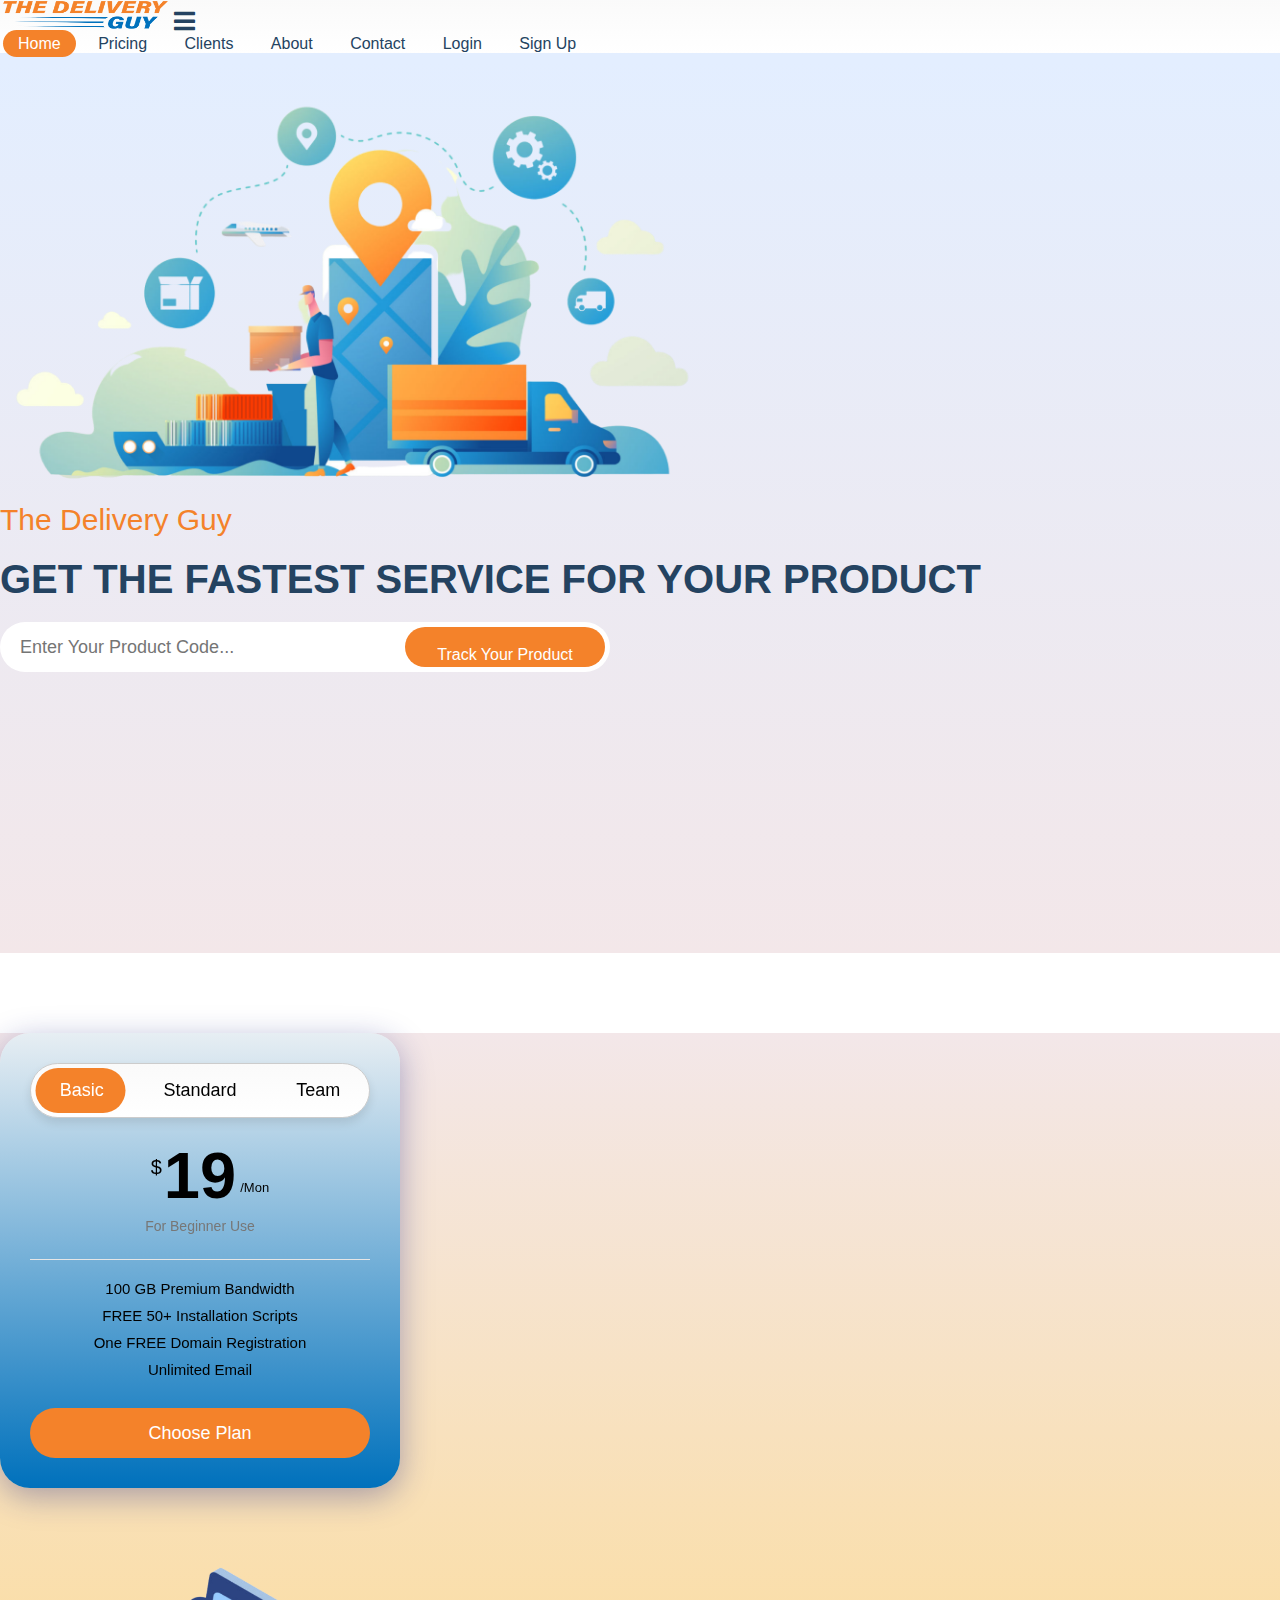
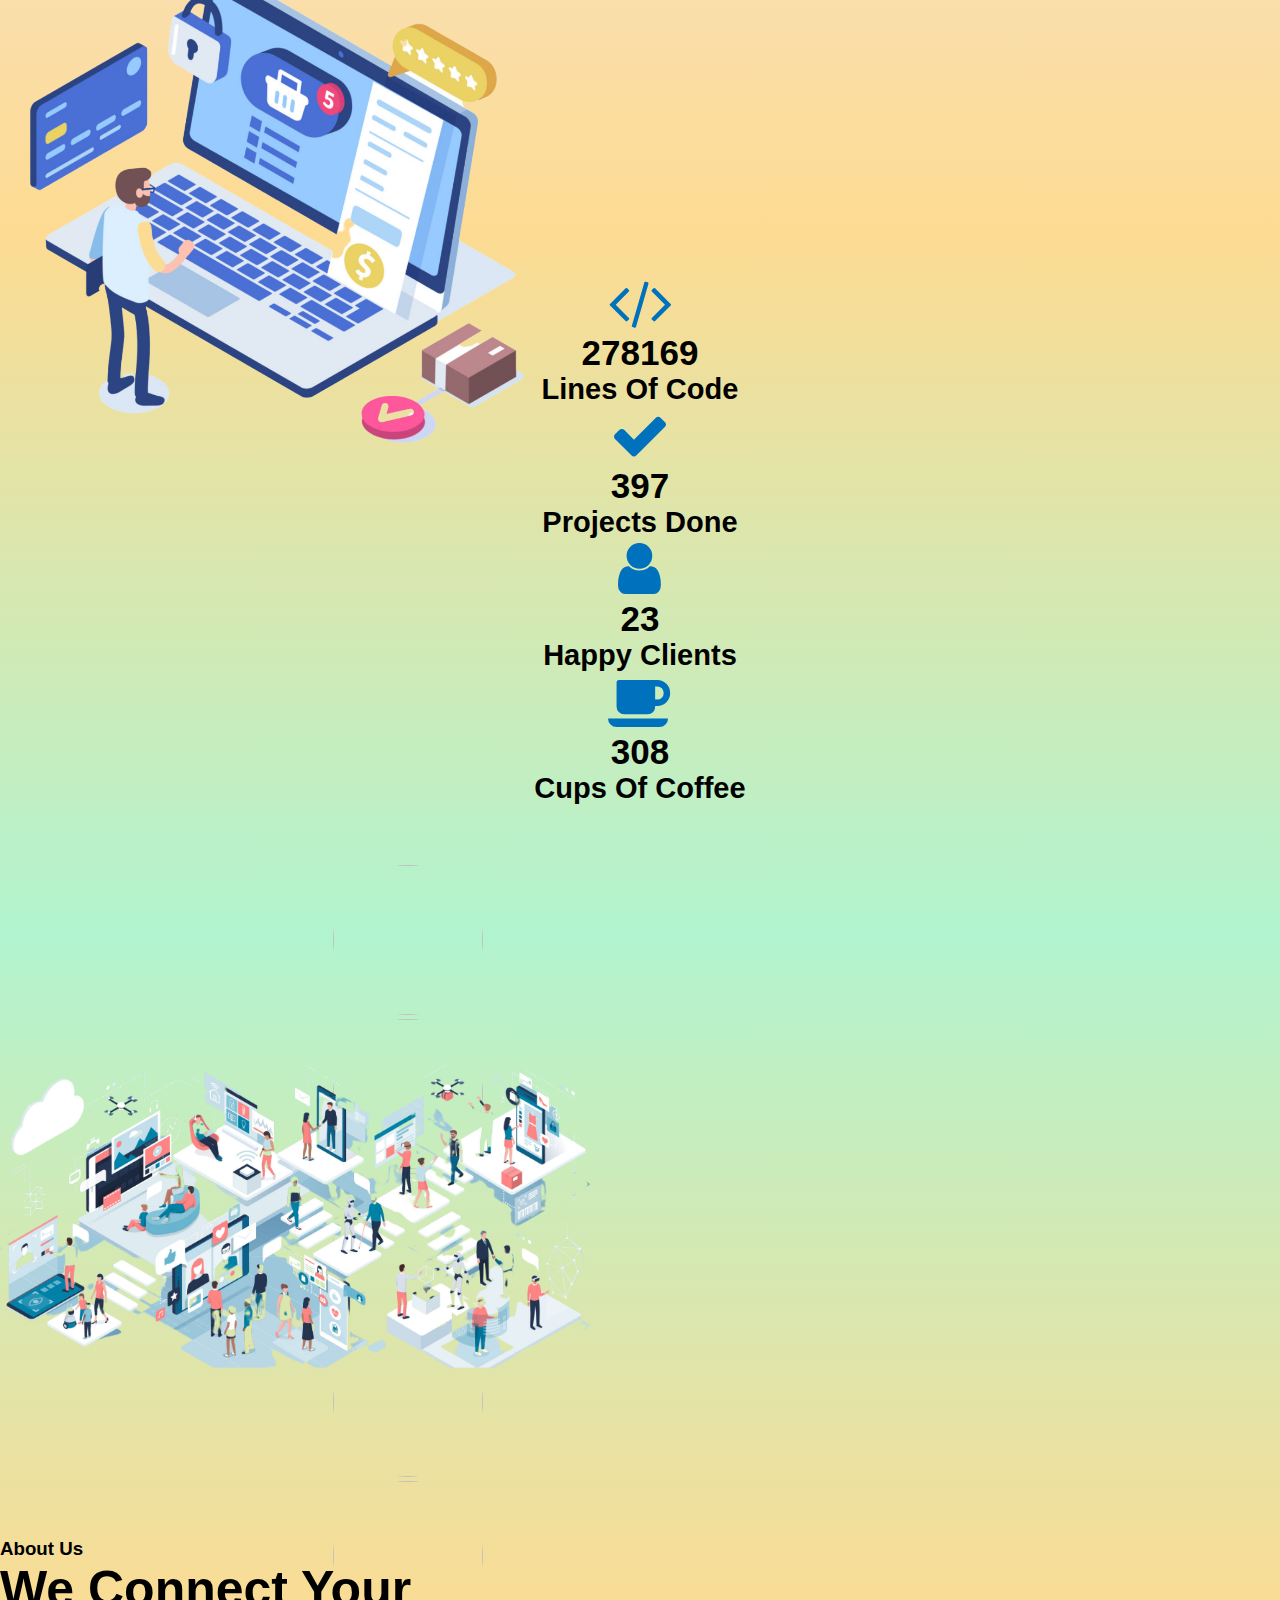
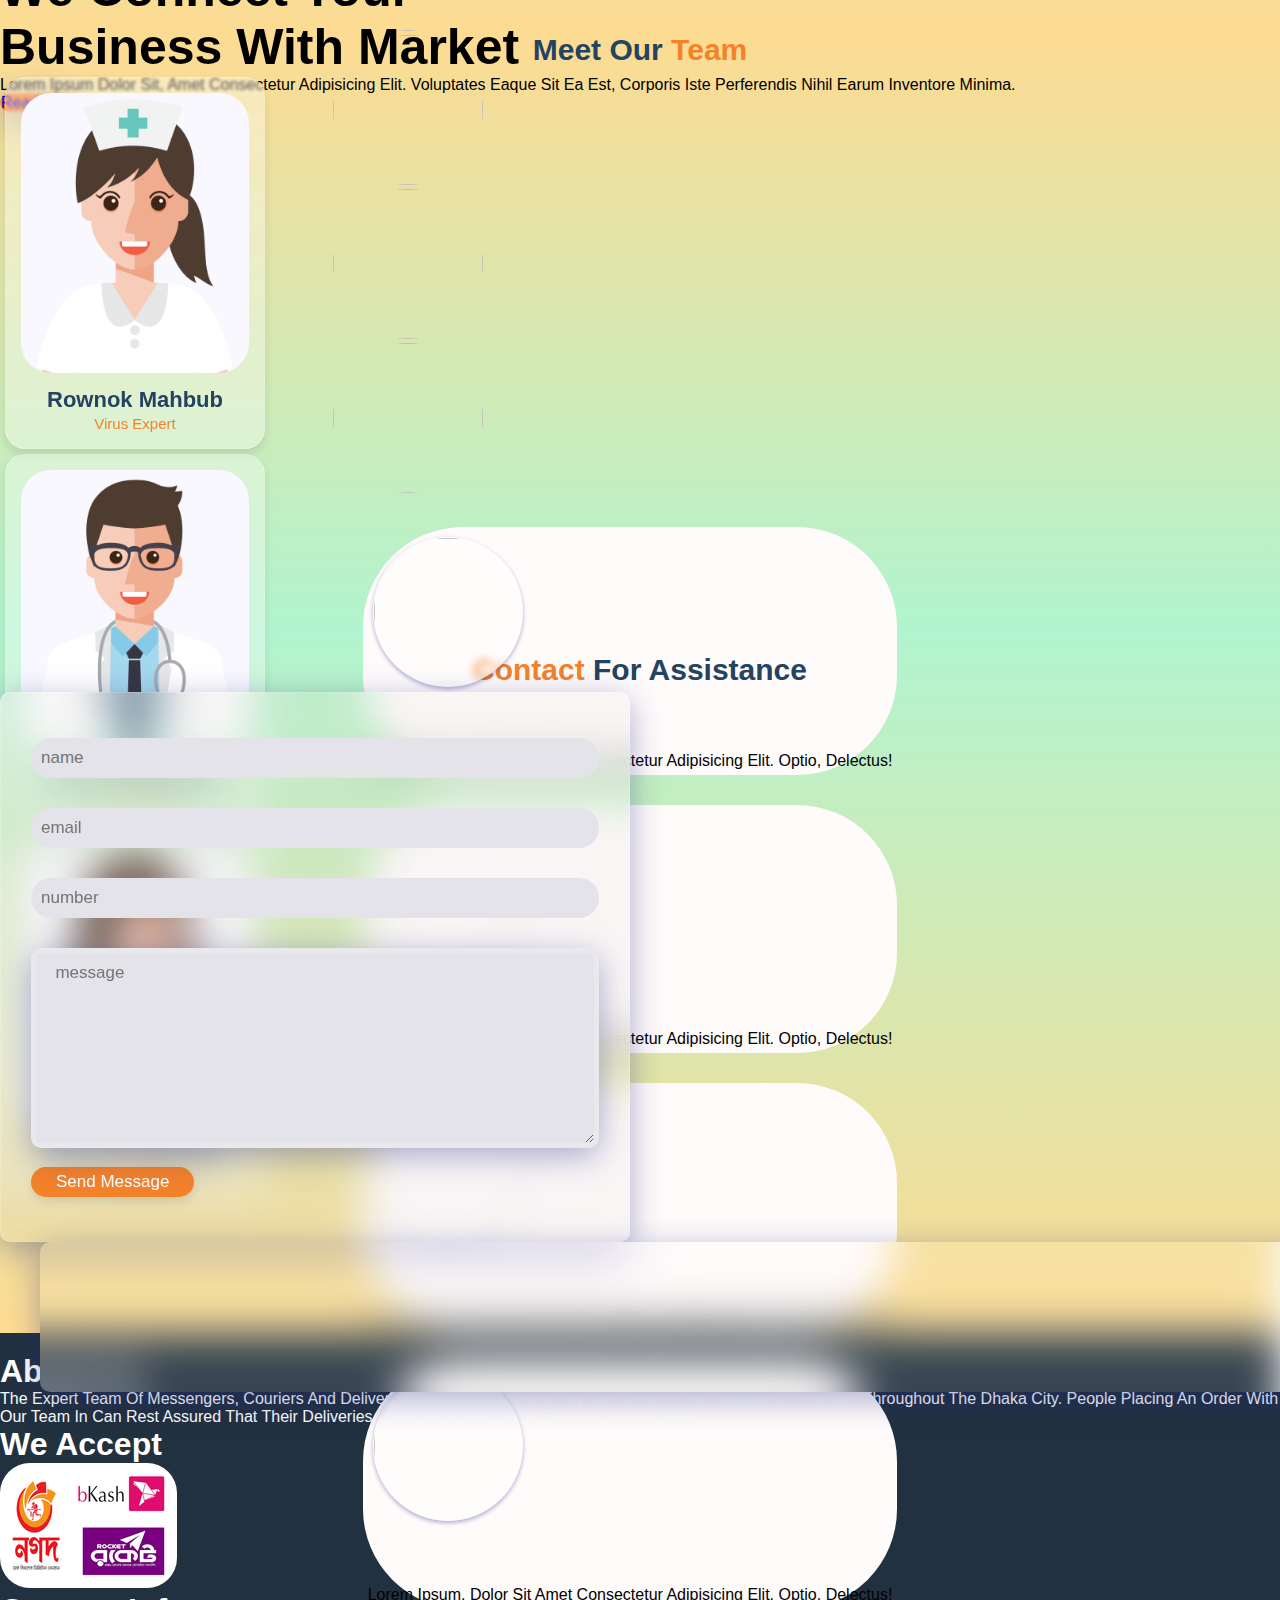
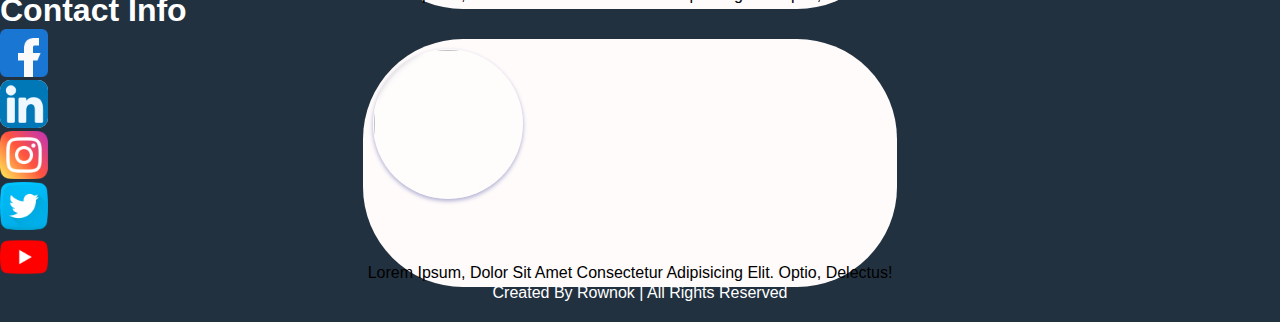
==== index.html @ 982dacc2 "update" ====
<!DOCTYPE html>
<html lang="en">
<head>
    <meta charset="UTF-8">
    <meta http-equiv="X-UA-Compatible" content="IE=edge">
    <meta name="viewport" content="width=device-width, initial-scale=1.0">
    <title>Covid 19 Website By Rownok</title>


    <script src="https://cdnjs.cloudflare.com/ajax/libs/jquery/3.6.0/jquery.min.js" integrity="sha512-894YE6QWD5I59HgZOGReFYm4dnWc1Qt5NtvYSaNcOP+u1T9qYdvdihz0PPSiiqn/+/3e7Jo4EaG7TubfWGUrMQ==" crossorigin="anonymous" referrerpolicy="no-referrer"></script>

    <!-- owl carousel -->
    <link rel="stylesheet" href="https://cdn.jsdelivr.net/npm/bootstrap@4.6.0/dist/css/bootstrap.min.css" integrity="sha384-B0vP5xmATw1+K9KRQjQERJvTumQW0nPEzvF6L/Z6nronJ3oUOFUFpCjEUQouq2+l" crossorigin="anonymous">
    <link rel="stylesheet" href="https://cdnjs.cloudflare.com/ajax/libs/owl-carousel/1.3.3/owl.carousel.css" crossorigin="anonymous" />
    <script src="https://code.jquery.com/jquery-1.12.4.min.js" crossorigin="anonymous"></script>
    <script src="https://cdnjs.cloudflare.com/ajax/libs/owl-carousel/1.3.3/owl.carousel.min.js" crossorigin="anonymous"></script>
<!-- bootstrap cdn -->
<link href="https://cdn.jsdelivr.net/npm/bootstrap@5.1.0/dist/css/bootstrap.min.css" rel="stylesheet" integrity="sha384-KyZXEAg3QhqLMpG8r+8fhAXLRk2vvoC2f3B09zVXn8CA5QIVfZOJ3BCsw2P0p/We" crossorigin="anonymous">
<!-- font awsome cdn  -->
<link rel="stylesheet" href="https://cdnjs.cloudflare.com/ajax/libs/font-awesome/5.15.4/css/all.min.css" integrity="sha512-1ycn6IcaQQ40/MKBW2W4Rhis/DbILU74C1vSrLJxCq57o941Ym01SwNsOMqvEBFlcgUa6xLiPY/NS5R+E6ztJQ==" crossorigin="anonymous" referrerpolicy="no-referrer" />

<!-- custome cdn -->
    <link rel="stylesheet" href="css/style.css">

</head>
<body>
    
    <!-- header section start -->
    <header class="fixed-top py-3">
        <div class="container d-flex align-items-center justify-content-between">
            <a href="" class="logo"><img src="images/logo_written.png" style="width: 170px; height: 30px" alt=""></a>
            <div class="fas fa-bars d-inline-block d-md-none" id="menu-bar"></div>

            <nav class="nav">
                <a href="#home" class="active">Home</a>
                <a href="#about">Pricing</a>
                <a href="#prevent">clients</a>
                <a href="#experts">about</a>
                <a href="#contact">contact</a>
                <a href="login.html">login</a>
                <a href="signup.html">sign up</a>
            </nav>
        </div>
    </header>
    <!-- header section end -->

<!-- home section start -->
<section class="home" id="home">
    <div class="container">
        <div class="row min-vh-100 align-items-center pt-5">
            <div class="col-md-6 col-xl-6 col-sm-12 col-12">
                <img src="images/hero1.png" class="w-100" alt="">
            </div>

            <div class="col-md-6 col-xl-6 col-sm-12 col-12 content text-center text-md-start pl-md-5">
                <span> the delivery guy</span>
                <h3>GET THE FASTEST SERVICE FOR YOUR PRODUCT</h3>
                <div class="wrap">
                    <div class="search_wrap search_wrap_6">
                        <div class="search_box">
                            <input type="text" class="input" placeholder="Enter your product code...">
                            <div class="btn">
                                <p>track your product</p>
                            </div>
                        </div>
                    </div>
               

            </div>
        </div>
    </div>
</section>

<!-- home section end -->

<!-- about section start -->
<div class="about" id="about">
    <div class="container">
        <div class="row align-items-center flex-wrap-reverse">
            <div class="col-md-6 col-xl-6 col-sm-12 col-12 content">
                <div class="wrapper">
                    <input type="radio" name="slider" id="tab-1" checked>
                    <input type="radio" name="slider" id="tab-2" >
                    <input type="radio" name="slider" id="tab-3"  >
                    <header>
                      <label for="tab-1" class="tab-1">Basic</label>
                      <label for="tab-2" class="tab-2">Standard</label>
                      <label for="tab-3" class="tab-3">Team</label>
                      <div class="slider"></div>
                    </header>
                    <div class="card-area ">
                      <div class="cards">
                        <div class="row row-1 text-center justify-content-center">
                          <div class="price-details">
                            <span class="price">19</span>
                            <p>For beginner use</p>
                          </div>
                          <ul class="features">
                            <li><span>100 GB Premium Bandwidth</span></li>
                            <li><span>FREE 50+ Installation Scripts</span></li>
                            <li><span>One FREE Domain Registration</span></li>
                            <li><span>Unlimited Email </span></li>
                          </ul>
                        </div>
                        <div class="row">
                          <div class="price-details">
                            <span class="price">99</span>
                            <p>For professional use</p>
                          </div>
                          <ul class="features">
                            <li><span>100 GB Premium Bandwidth</span></li>
                            <li><span>FREE 50+ Installation Scripts</span></li>
                            <li><span>One FREE Domain Registration</span></li>
                            <li><span>Unlimited Email </span></li>
                          </ul>
                        </div>
                        <div class="row">
                          <div class="price-details">
                            <span class="price">49</span>
                            <p>For team collaboration</p>
                          </div>
                          <ul class="features">
                            <li><span>100 GB Premium Bandwidth</span></li>
                            <li><span>FREE 50+ Installation Scripts</span></li>
                            <li><span>One FREE Domain Registration</span></li>
                            <li><span>Unlimited Email </span></li>
                          </ul>
                        </div>
                      </div>
                    </div>
                    <button>Choose plan</button>
                  </div>
            </div>

            <div class="col-md-6 col-xl-6 col-sm-12 col-12">
                <img src="images/pricing.png" alt="">
            </div>
        </div>
    </div>
</div>
<!-- about section end -->


<!-- start count stats -->
<section id="prevent" class="wow">
<div id="counter-stats" class=" fadeInRight" data-wow-duration="1.4s">
	<div class="container">
		<div class="row">

			<div class="col-lg-3 stats">
				<i class="fa fa-code" aria-hidden="true"></i>
				<div class="counting" data-count="900000">100</div>
				<h5>Lines of code</h5>
			</div>

			<div class="col-lg-3 stats">
				<i class="fa fa-check" aria-hidden="true"></i>
				<div class="counting" data-count="280">450</div>
				<h5>Projects done</h5>
			</div>

			<div class="col-lg-3 stats">
				<i class="fa fa-user" aria-hidden="true"></i>
				<div class="counting" data-count="75">0</div>
				<h5>Happy clients</h5>
			</div>

			<div class="col-lg-3 stats">
				<i class="fa fa-coffee" aria-hidden="true"></i>
				<div class="counting" data-count="999">0</div>
				<h5>Cups of coffee</h5>
			</div>


		</div>
		<!-- end row -->

        <div class="row  customer-logos slider">
            <div class="slide"><img src="https://image.freepik.com/free-vector/luxury-letter-e-logo-design_1017-8903.jpg"></div>
         
            <div class="slide"><img src="https://image.freepik.com/free-vector/3d-box-logo_1103-876.jpg"></div>
            <div class="slide"><img src="https://image.freepik.com/free-vector/blue-tech-logo_1103-822.jpg"></div>
            <div class="slide"><img src="https://image.freepik.com/free-vector/colors-curl-logo-template_23-2147536125.jpg"></div>
            <div class="slide"><img src="https://image.freepik.com/free-vector/abstract-cross-logo_23-2147536124.jpg"></div>
            <div class="slide"><img src="https://image.freepik.com/free-vector/football-logo-background_1195-244.jpg"></div>
            <div class="slide"><img src="https://image.freepik.com/free-vector/background-of-spots-halftone_1035-3847.jpg"></div>
            <div class="slide"><img src="https://image.freepik.com/free-vector/retro-label-on-rustic-background_82147503374.jpg"></div>
         </div>


         <div class="row mt-5">
            <div class="owl-carousel" id="news-slider">
               <div class="row test">
                     <div class="col-3 test-content">
                                <img class="pic-1 test-content" src="https://image.freepik.com/free-vector/colors-curl-logo-template_23-2147536125.jpg" alt=""> 
                     </div>
                     <div class="col-9 ">
              
                      <p >Lorem ipsum, dolor sit amet consectetur adipisicing elit. Optio, delectus!</p>
                     </div> 
               </div>
  
  
               <div class="row test">
                  <div class="col-3 test-content">
                             <img class="pic-1 test-content" src="https://image.freepik.com/free-vector/retro-label-on-rustic-background_82147503374.jpg" alt=""> 
                  </div>
                  <div class="col-9 ">
           
                   <p >Lorem ipsum, dolor sit amet consectetur adipisicing elit. Optio, delectus!</p>
                  </div> 
            </div>
  
  
  
            <div class="row test">
              <div class="col-3 test-content">
                         <img class="pic-1 test-content" src="https://image.freepik.com/free-vector/abstract-cross-logo_23-2147536124.jpg" alt=""> 
              </div>
              <div class="col-9 ">
       
               <p >Lorem ipsum, dolor sit amet consectetur adipisicing elit. Optio, delectus!</p>
              </div> 
        </div>
  
        <div class="row test">
          <div class="col-3 test-content">
                     <img class="pic-1 test-content" src="https://image.freepik.com/free-vector/blue-tech-logo_1103-822.jpg" alt=""> 
          </div>
          <div class="col-9 ">
   
           <p >Lorem ipsum, dolor sit amet consectetur adipisicing elit. Optio, delectus!</p>
          </div> 
    </div>
  
  
    <div class="row test">
      <div class="col-3 test-content">
                 <img class="pic-1 test-content" src="https://image.freepik.com/free-vector/3d-box-logo_1103-876.jpg" alt=""> 
      </div>
      <div class="col-9 ">
  
       <p >Lorem ipsum, dolor sit amet consectetur adipisicing elit. Optio, delectus!</p>
      </div> 
  </div>
  
            </div>
      </div>
	</div>
	<!-- end container -->
</div>
</section>
<!-- about us -->

<section class="ab" id="experts">
    <div class="container">
          <div class="row">
                <div class="col-6">
                      <img src="images/about us.png" alt="">
                </div>
                <div class="col-6 abtxt">
                      <h3 class="">About Us</h3>
                      <h1>We connect your <br> business with market</h1>
                      <p>Lorem ipsum dolor sit, amet consectetur adipisicing elit. Voluptates eaque sit ea est, corporis iste perferendis nihil earum inventore minima.</p>
                    <a src="" href="about.html"class="btn btn-primary">Read More</a>
                </div>
          </div>
    </div>
</section>
<!-- expert section starts -->
    <div class="section experts">
        <h1 class="heading">meet our <span>team</span> </h1>
        <div class="d-flex justify-content-evenly flex-wrap">
          

            <div class="box">
                <img src="images/exp-2.png" alt="">
                <h3> rownok mahbub</h3>
                <span>virus expert</span>
                <div class="share">
                    <a href="" class="fab fa-facebook-f"></a>
                    <a href="" class="fab fa-twitter"></a>
                    <a href="" class="fab fa-instagram"></a>
                    <a href="" class="fab fa-linkedin"></a>
                </div>
            </div>

            <div class="box">
                <img src="images/exp-3.png" alt="">
                <h3> rownok mahbub</h3>
                <span>virus expert</span>
                <div class="share">
                    <a href="" class="fab fa-facebook-f"></a>
                    <a href="" class="fab fa-twitter"></a>
                    <a href="" class="fab fa-instagram"></a>
                    <a href="" class="fab fa-linkedin"></a>
                </div>
            </div>
            <div class="box">
                <img src="images/exp-4.png" alt="">
                <h3> rownok mahbub</h3>
                <span>virus expert</span>
                <div class="share">
                    <a href="" class="fab fa-facebook-f"></a>
                    <a href="" class="fab fa-twitter"></a>
                    <a href="" class="fab fa-instagram"></a>
                    <a href="" class="fab fa-linkedin"></a>
                </div>
            </div>
        </div>
    </div>

<!-- expert section emd -->


<!-- contact section start -->
    <section class="contact" id="contact">
        <h1 class="heading"> <span>contact</span> for assistance</h1>
        <div class="container">
            <div class="row flex-wrap-reverse">
                <div class="col-md-6 ">
                    <form action="" class=" glass">
                        <input type="text" placeholder="name" class="box">
                        <input type="email" placeholder="email" class="box">
                        <input type="number" placeholder="number" class="box">
                        <textarea class="sms" name="" placeholder="  message" id="" cols="60" rows="5"></textarea>
                        <input type="submit" class="link-btn float-right" value="send message">
                    </form>
                </div>
                <div class="col-md-6">
                    <iframe class="map" src="https://www.google.com/maps/embed?pb=!1m18!1m12!1m3!1d3650.5851850718486!2d90.44743731456279!3d23.797781484566045!2m3!1f0!2f0!3f0!3m2!1i1024!2i768!4f13.1!3m3!1m2!1s0x3755c7d8042caf2d%3A0x686fa3e360361ddf!2sUnited%20International%20University!5e0!3m2!1sen!2sbd!4v1631427948638!5m2!1sen!2sbd" width="600" height="450" style="border:0;" allowfullscreen="" loading="lazy"></iframe>
                </div>
            </div>
        </div>
    </section>

<!-- contact section end -->



<!-- footer section start -->
     <section class="footer" id="footer">
         <div class="container">
             <div class="d-flex flex-wrap justify-content-center text-center txt-md-start">
                <div class="box p-4 m-2">
                    <h1>About us</h1>
                 <p >The expert team of messengers, couriers and delivery boys at The Delivery Guy can deliver any package of any size throughout the Dhaka city. People placing an order with our team in can rest assured that their deliveries are not only made on time but arrive safely.</p>
                </div>


                <div class="box p-4 m-2">
                    <h1>we accept</h1>
                    <img style="border-radius: 30px;" src="images/payment_method.png" alt="">
               
                </div>
                <div class="box p-4 m-2">
                    <h1 class="mb-4">contact info</h1>
                    <div class="row social-link justify-content-center g-4">
                    <a href="" class="col-4"><img  src="images/facebook.png" alt=""></a>
                    <a href="" class="col-4"><img style="background-color: aliceblue; border-radius: 10px;"  src="images/linkedin.png" alt=""></a>
                    <a href="" class="col-4"><img   src="images/instagram.png" alt=""></a>
                    <a href="" class="col-4"><img   src="images/twitter.png" alt=""></a>
                    <a href="" class="col-4"><img   src="images/youtube.png" alt=""></a>

                </div>
                
                 
               
               
                </div>

             </div>
             <div class="credit">
                 created by <span>Rownok</span> | all rights reserved
             </div>
         </div>
     </section>

<!-- footer section start -->




    <!--js file link  -->

    <script src="https://cdnjs.cloudflare.com/ajax/libs/slick-carousel/1.6.0/slick.js"></script>
    <script src="js/script.js"></script>
</body>
</html>
---- css/style.css ----
@import url(https://fonts.googleapis.com/css?family=Lato:400,700|Montserrat:400,700);
@import url(https://maxcdn.bootstrapcdn.com/font-awesome/4.6.3/css/font-awesome.min.css);


:root{
    --main-color: #f4822a;
    --grad-color:linear-gradient(to right, #0071bc, #f4822a);
    --black:#244361;
    --box-shadow: 0 5px 10px rgba(0,0,0,.1);
}

*{
    margin: 0;
    padding: 0;
    box-sizing: border-box;
    outline: none;
    border: none;
    text-decoration: none!important;
    text-transform: capitalize;
    font-family: Verdana, Geneva, Tahoma, sans-serif;
}
html{
    scroll-padding-top: 60px;
}
section{
    padding: 20px 0;
    
}
.heading{
    text-align: center;
    padding-bottom: 5px;color: var(--black);
    font-size: 30px;
}
.heading span{
    color: var(--main-color);
}
.link-btn{
    display:inline-block;
    background: var(--main-color);
    color: #fff;
    border-radius:50px;
    padding:5px 25px;
    font-size: 17px;
    cursor: pointer;
    box-shadow: var(--box-shadow);
}
.link-btn:hover{
    background: linear-gradient(to right, #61cdfc, #5574e7);
color: #fff;
}
section:nth-child(odd){
    background-image: linear-gradient(to top, #fddb92 0%, #b1f4cf 100%);
}
header{
    box-shadow: var(--box-shadow);
    background: linear-gradient(to top, #ffffff 0%, #fafafa 99%, #fafcff 100%);
}

header .logo{
    font-size: 20px;
    color: var(--black);
}
header .logo span{
    color: var(--main-color);
}
header .nav a{
    margin-left: 3px;
    border-radius: 40px;
    color: var(--black);
    padding:5px 15px;
}
header .nav a.active{
    background: var(--main-color);
    color: white;
}
header .nav a:hover{
    background: var(--main-color);
    box-shadow: var(--black);
    color: #fff;
}
#menu-bar{
    color: var(--black);
    cursor: pointer;
    font-size: 24px;
    transition: all.2s linear;
}

.glass{
    background: rgba( 224, 218, 218, 0.15 );
    box-shadow: 0 8px 32px 0 rgba( 31, 38, 135, 0.37 );
    backdrop-filter: blur( 20.0px );
    -webkit-backdrop-filter: blur( 20.0px );
    border-radius: 10px;
    border: 1px solid rgba( 255, 255, 255, 0.18 );
}

/* home section */


.home{
    min-height: 100vh;
    background-image: linear-gradient(to top, #f3e7e9 0%, #e3eeff 99%, #e3eeff 100%);
    background-position: center;
    background-size: cover;
}
.home .content span{
    color: var(--main-color);
    font-size: 30px;
}
.home .content h3{
    color: var(--black); 
    margin-top: 20px;
    margin-bottom: 20px;
    font-weight: 600;
    font-size: 40px;
}
.home img{
    width: 700px;
}



.search_wrap{
	width: 500px;
	
}

.search_wrap .search_box{
	position: relative;
	width: 610px;
	height: 50px;
}

.search_wrap .search_box .input{
	position: absolute;
	top: 0;
	left: 0;
	width: 100%;
	height: 100%;
	padding: 10px 20px;
	border-radius: 3px;
	font-size: 18px;
}

.search_wrap .search_box .btn{
	position: absolute;
	top: 5px;
	right: 0;
	width: 60px;
	height: 100%;
	background: #f4822a;
	z-index: 1;
	cursor: pointer;
}

.search_wrap .search_box .btn:hover{
	background: #708bd2;
}

.search_wrap .search_box .btn.btn_common .fas{
	position: absolute;
	top: 50%;
	left: 50%;
	transform: translate(-50%,-50%);
	color: #fff;
	font-size: 20px;
}

.search_wrap.search_wrap_6 .search_box .input{
	border-radius: 50px;
}

.search_wrap.search_wrap_6 .search_box .btn{
	width: 200px;
	height: 40px;
	top: 5px;
	right: 5px;
	border-radius: 3px;
	color: #fff;
	display: flex;
	align-items: center;
	justify-content: center;
}

.search_wrap.search_wrap_6 .search_box .btn{
	border-radius: 25px;
}
.search_wrap.search_wrap_6 .search_box .btn p{
    margin-top: 15px;
}


.search_wrap.search_wrap_5 .search_box .input{
	padding-right: 145px;
}
@media(max-width:678px) {
    .search_wrap .search_box{
        width: 100%;
    }
}

/* about section */
.about{
    background-image: linear-gradient(to top, #fddb92 0%, #f3e7e9 100%);
    height:800px;
   
}

.wrapper{
    margin-top: 80px;
    width: 400px;
    background: linear-gradient(to top, #0071bc 0%, #e7eef3 100%);
    box-shadow: 0 8px 32px 0 rgba( 31, 38, 135, 0.37 );
    backdrop-filter: blur( 4px );
    -webkit-backdrop-filter: blur( 4px );
    border-radius: 30px;

    padding: 30px;
    
  }
  .wrapper header{
    height: 55px;
    display: flex;
    align-items: center;
    border: 1px solid #ccc;
    border-radius: 30px;
    position: relative;
  }
  .wrapper label{
      margin-top: auto;
  }
  header label{
    height: 100%;
    z-index: 2;
    width: 30%;
    display: flex;
    cursor: pointer;
    font-size: 18px;
    position: relative;
    align-items: center;
    justify-content: center;
    transition: color 0.3s ease;
  }
  #tab-1:checked ~ header .tab-1,
  #tab-2:checked ~ header .tab-2,
  #tab-3:checked ~ header .tab-3{
    color: #fff;
  }
  header label:nth-child(2){
    width: 40%;
  }
  header .slider{
    position: absolute;
    height: 85%;
    border-radius: inherit;
    background: #f4822a ;
    transition: all 0.3s ease;
  }
  #tab-1:checked ~ header .slider{
    left: 0%;
    width: 90px;
    transform: translateX(5%);
  }
  #tab-2:checked ~ header .slider{
    left: 50%;
    width: 120px;
    transform: translateX(-50%);
  }
  #tab-3:checked ~ header .slider{
    left: 100%;
    width: 95px;
    transform: translateX(-105%);
  }
  .wrapper input[type="radio"]{
    display: none;
  }
  .card-area{
    overflow: hidden;
  }
  .card-area .cards{
    display: flex;
    width: 300%;
  }
  .cards .row{
    width: 35.1%;
  }
  .cards .row-1{
    transition: all 0.3s ease;
  }
  #tab-1:checked ~ .card-area .cards .row-1{
     margin-left: 0%;
  }
  #tab-2:checked ~ .card-area .cards .row-1{
    margin-left: -33.1%;
  }
  #tab-3:checked ~ .card-area .cards .row-1{
     margin-left: -66.8%;
  }
  .row .price-details{
    margin: 20px 0;
    text-align: center;
    padding-bottom: 25px;
    border-bottom: 1px solid #e6e6e6;
  }
  .price-details .price{
    font-size: 65px;
    font-weight: 600;
    position: relative;
    font-family: 'Noto Sans', sans-serif;
  }
  .price-details .price::before,
  .price-details .price::after{
    position: absolute;
    font-weight: 400;
    font-family: "Poppins", sans-serif;
  }
  .price-details .price::before{
    content: "$";
    left: -13px;
    top: 17px;
    font-size: 20px;
  }
  .price-details .price::after{
    content: "/mon";
    right: -33px;
    bottom: 17px;
    font-size: 13px;
  }
  .price-details p{
    font-size: 18px;
    margin-top: 5px;
  }
  .row .features li{
    display: flex;
    font-size: 15px;
    list-style: none;
    margin-bottom: 10px;
    align-items: center;
    justify-content: center;
  }
 
  .features li span{
   
    text-align: center !important;

  }
  .wrapper button{
    width: 100%;
    border-radius: 25px;
    border: none;
    outline: none;
    height: 50px;
    font-size: 18px;
    color: #fff;
    cursor: pointer;
    margin-top: 20px;
    background:  #f4822a;
    transition: transform 0.3s ease;
  }

  .wrapper button:hover{
    background: #77A5F8 ;
box-shadow: 0 8px 32px 0 rgba( 31, 38, 135, 0.37 );
backdrop-filter: blur( 4px );
-webkit-backdrop-filter: blur( 4px );
border-radius: 30px;
border: 1px solid rgba( 255, 255, 255, 0.18 );
  }
.about .content h3{
    color: var(--black);
    font-size: 40px;
}
.about .content p{
    color: #777;
    font-size: 14px;
}
.about img{
    width: 600px !important;
    height: auto !important;
}


/*/ start count stats /*/ 
.wow{
    background-image: linear-gradient(to top, #b1f4cf 0%, #fddb92 100%);
    height:700px;
}
.fadeInRight{
    margin-top: 20px;
}
.wow .slider{
    margin-top: 60px;
}
div#counter-stats {
	display: flex;
	justify-content: center;
}

.stats {
  text-align: center;
  font-size: 35px;
  font-weight: 700;
  font-family: 'Montserrat', sans-serif;
}

.stats .fa {
  color: #0071bc;
  font-size: 60px;
}

/*/ end count stats /*/

.slider img{
    border-radius: 50%;
    width: 150px;
    height: 150px;
}

.slick-slide {
    margin: 0px 20px;
}

.slick-slide img {
    
}

.slick-slider
{
    position: relative;
    display: block;
    box-sizing: border-box;
    -webkit-user-select: none;
    -moz-user-select: none;
    -ms-user-select: none;
            user-select: none;
    -webkit-touch-callout: none;
    -khtml-user-select: none;
    -ms-touch-action: pan-y;
        touch-action: pan-y;
    -webkit-tap-highlight-color: transparent;
}

.slick-list
{
    position: relative;
    display: block;
    overflow: hidden;
    margin: 0;
    padding: 0;
}
.slick-list:focus
{
    outline: none;
}
.slick-list.dragging
{
    cursor: pointer;
    cursor: hand;
}

.slick-slider .slick-track,
.slick-slider .slick-list
{
    -webkit-transform: translate3d(0, 0, 0);
       -moz-transform: translate3d(0, 0, 0);
        -ms-transform: translate3d(0, 0, 0);
         -o-transform: translate3d(0, 0, 0);
            transform: translate3d(0, 0, 0);
}

.slick-track
{
    position: relative;
    top: 0;
    left: 0;
    display: block;
}
.slick-track:before,
.slick-track:after
{
    display: table;
    content: '';
}
.slick-track:after
{
    clear: both;
}
.slick-loading .slick-track
{
    visibility: hidden;
}

.slick-slide
{
    display: none;
    float: left;
    height: 100%;
    min-height: 1px;
}
[dir='rtl'] .slick-slide
{
    float: right;
}
.slick-slide img
{
    display: block;
}
.slick-slide.slick-loading img
{
    display: none;
}
.slick-slide.dragging img
{
    pointer-events: none;
}
.slick-initialized .slick-slide
{
    display: block;
}
.slick-loading .slick-slide
{
    visibility: hidden;
}
.slick-vertical .slick-slide
{
    display: block;
    height: auto;
    border: 1px solid transparent;
}
.slick-arrow.slick-hidden {
    display: none;
}


/* carousel testimonial */
.test-container{
    background: linear-gradient(to top, #d299c2 0%, #b1f4cf 100%);
    height:600px;
}

.test{
    margin-top: 30px;
    margin-left: 30px;
    margin-bottom: 30px;
    margin-right: 50px;
    border-radius: 100px;
   
    background: rgb(255, 251, 251);
    box-shadow:  20px 20px 60px #bebebe,
               ;
}
.test-content img {
    width:150px;
    height: 150px;
    margin: 10px;
    border-radius:50%;
    background: rgba( 255, 255, 255, 0.25 );
    box-shadow: 0 2px 4px 0 rgba( 31, 38, 135, 0.37 );
    backdrop-filter: blur( 4px );
    -webkit-backdrop-filter: blur( 4px );
    border: 1px solid rgba( 255, 255, 255, 0.18 );
}
.test p{
    text-align: center;
    margin-top:50px;
    padding:5px;
   
}



/* brands */

.brands-wrap {
    padding-top: 10%; 
    max-width: 960px;
    margin: 0 auto;
  }
  .carousel {
    background: transparent;
  }
  .gallery-cell {
    width: 100%; /* half-width */
    height: auto;
    padding: 0 15px; 
    text-align: center;
    top: 50%;
    transform: translateY(-50%);
    @media (min-width: 548px) {
      width: 33.3%;
    }
    &.is-selected {
      img {
        transform: scale(1);
        -webkit-filter: grayscale(0) blur(0); 
        filter: grayscale(0) blur(0); 
      }
    }
    img {
      transition: all 500ms cubic-bezier(0.680, -0.550, 0.265, 1.550); /* easeInOutBack */
      max-width: 150px;
      display: inline-block; 
      transform: scale(0.7);
      -webkit-filter: grayscale(100%) blur(2px); 
      filter: grayscale(100%) blur(2px); 
    }
  }
  .flickity-prev-next-button.previous {
    left: -40px;
   
  }
  .flickity-prev-next-button.next {
    right: -40px;
  }
  
  .brand-carousel {
   margin: 0 60px; /* space for prev/next buttons */
  }
  .flickity-prev-next-button .arrow {
    fill: white;
    box-shadow: 0 0 5px black; 
  }
  .flickity-prev-next-button.no-svg {
    color: white;
  }
  .flickity-prev-next-button {
    background: transparent;
    &:hover {
      background: transparent; 
    }
  }

/* about us  */

.ab{
    height: 700px;
}
.ab img{
    margin-top: 100px;
    width: 600px;
    height: auto;
}
.ab .abtxt{
    margin-top: 150px;
    text-align: start;
}
.ab .abtxt h1{
    text-transform: capitalize;
    font-weight: 600;
    font-size: 50px;
}
.ab a{
    background: #f4822a;
    border-radius: 30px;
    width:150px;
    height:40px;
    box-shadow: 0 8px 32px 0 rgba( 31, 38, 135, 0.37 );
backdrop-filter: blur( 1.5px );
-webkit-backdrop-filter: blur( 1.5px );
border-radius: 20px;
border: 1px solid rgba( 255, 255, 255, 0.18 );
}


/* experts */
.experts{
    background-image: linear-gradient(to top, #b1f4cf 0%, #fddb92 100%);
    height: 600px;
}
.experts .box{
    width: 260px;
    background: rgba( 255, 255, 255, 0.35 );
box-shadow: 0 8px 32px 0 rgba( 31, 38, 135, 0.37 );
backdrop-filter: blur( 1.5px );
-webkit-backdrop-filter: blur( 1.5px );
border-radius: 20px;
border: 1px solid rgba( 255, 255, 255, 0.18 );
    box-shadow: var(--box-shadow);
    margin: 5px;
    padding: 15px;text-align: center;
    position: relative;
    overflow: hidden;

}
.experts .box img{
    background: #f8f8fe;
    border-radius: 30px;
    width: 100%;
    margin-bottom: 8px;
}
.experts .box h3{
    font-size: 22px;
    margin: 2px 0;
    color: var(--black);
}
.experts .box span{
    font-size: 15px; 
    color: var(--main-color);
}
.experts .box .share{
    position: absolute;
    top: 5px;
    right: -50px;
    transition: .2s;
}
.experts .box:hover .share{
    right: 15px;
}
.experts .box .share a{
    border-radius: 30px;
    background: var(--main-color);
    color: #fff;
    display: block;
    height: 35px;
    width: 35px;
    line-height: 35px;
    margin-top: 5px;
}
.experts .box .share a:hover{
    background: var(--black);
}

/* contact  */
.contact{
    height: 700px;
}
.glass{
    padding: 30px;
    width: 630px;
    height: 550px;
}
.contact .form{
    padding: 15px;
    border-radius: 30px;
    box-shadow: var(--box-shadow);
}
.contact form .box,
.contact form textarea{
    background: #e3e3e9;
    border-radius: 30px;
    font-size: 17px;
    padding:10px;
    margin: 15px 0;
    width:100%;
    text-transform: none;
    color:var(--black);
}
.contact form .box:focus,
.contact form textarea:focus{
    background-image: linear-gradient(to right, #fddb92 0%, #d1fdff 100%);
box-shadow: 0 8px 32px 0 rgba( 31, 38, 135, 0.37 );
backdrop-filter: blur( 1.5px );
-webkit-backdrop-filter: blur( 1.5px );
border-radius: 30px;
border: 1px solid rgba( 255, 255, 255, 0.18 );
}
.contact form textarea{
    background: #e3e3e9;
    box-shadow: 0 8px 32px 0 rgba( 31, 38, 135, 0.37 );
    backdrop-filter: blur( 20.0px );
    -webkit-backdrop-filter: blur( 20.0px );
    border-radius: 10px;
    border: 5px solid rgba( 255, 255, 255, 0.18 );
    height: 200px;
    width: 100%;
}
.contact .map{
    background: rgba( 255, 255, 255, 0.10 );
    box-shadow: 0 8px 32px 0 rgba( 31, 38, 135, 0.37 );
    backdrop-filter: blur( 20.0px );
    -webkit-backdrop-filter: blur( 20.0px );
    border-radius: 10px;
    border: 5px solid rgba( 255, 255, 255, 0.18 );
    height: 100%;
    width: 100%;
    margin-left: 40px;
}

/* footer */
.footer{
background: #22313f;
}
.footer .box{
    flex: 1 1 250px;
    color: #fff;
}
.social-link img {
    width: 48px;
    height: 48px;
}

.footer .box h3{
    font-size: 20px;
    color: white;
}
.footer .box p{
    font-weight: 300;
}

.footer .box a{
    display: block;
    font-size: 14px;
    color: white;
}
.footer .box a:hover{
    color: #68c8f1;
}
.footer .credit{
    text-align: center;
    color: white;
     
}







/* media queries */
@media(max-width:991px){
    .home .content h3{
        font-size: 30px;
    }
}
@media(max-width:767px){
    header .nav{
        position: absolute;
        top: 100%;
        left: 0;
        right: 0;background: #fff;
        border-top: 1px solid rgba(0,0,0,0.1);
        border-bottom: 1px solid rgba(0,0,0,0.1);
        transition: .2s linear;
        clip-path: polygon(0 0, 100% 0, 100% 0, 0 0);
    }
    header .nav.active{
        clip-path: polygon(0 0, 100% 0, 100% 100%, 0% 100%);
    }
    header .nav a{
        display: block;
        width: 100%;
        margin: 10px;
    }
    .fa-timea{
        transform: rotate(180deg);
    }

    .about img{
        width: 100%;
        height: auto;
    }
    .wrapper{
        width: 100%;
    }
}
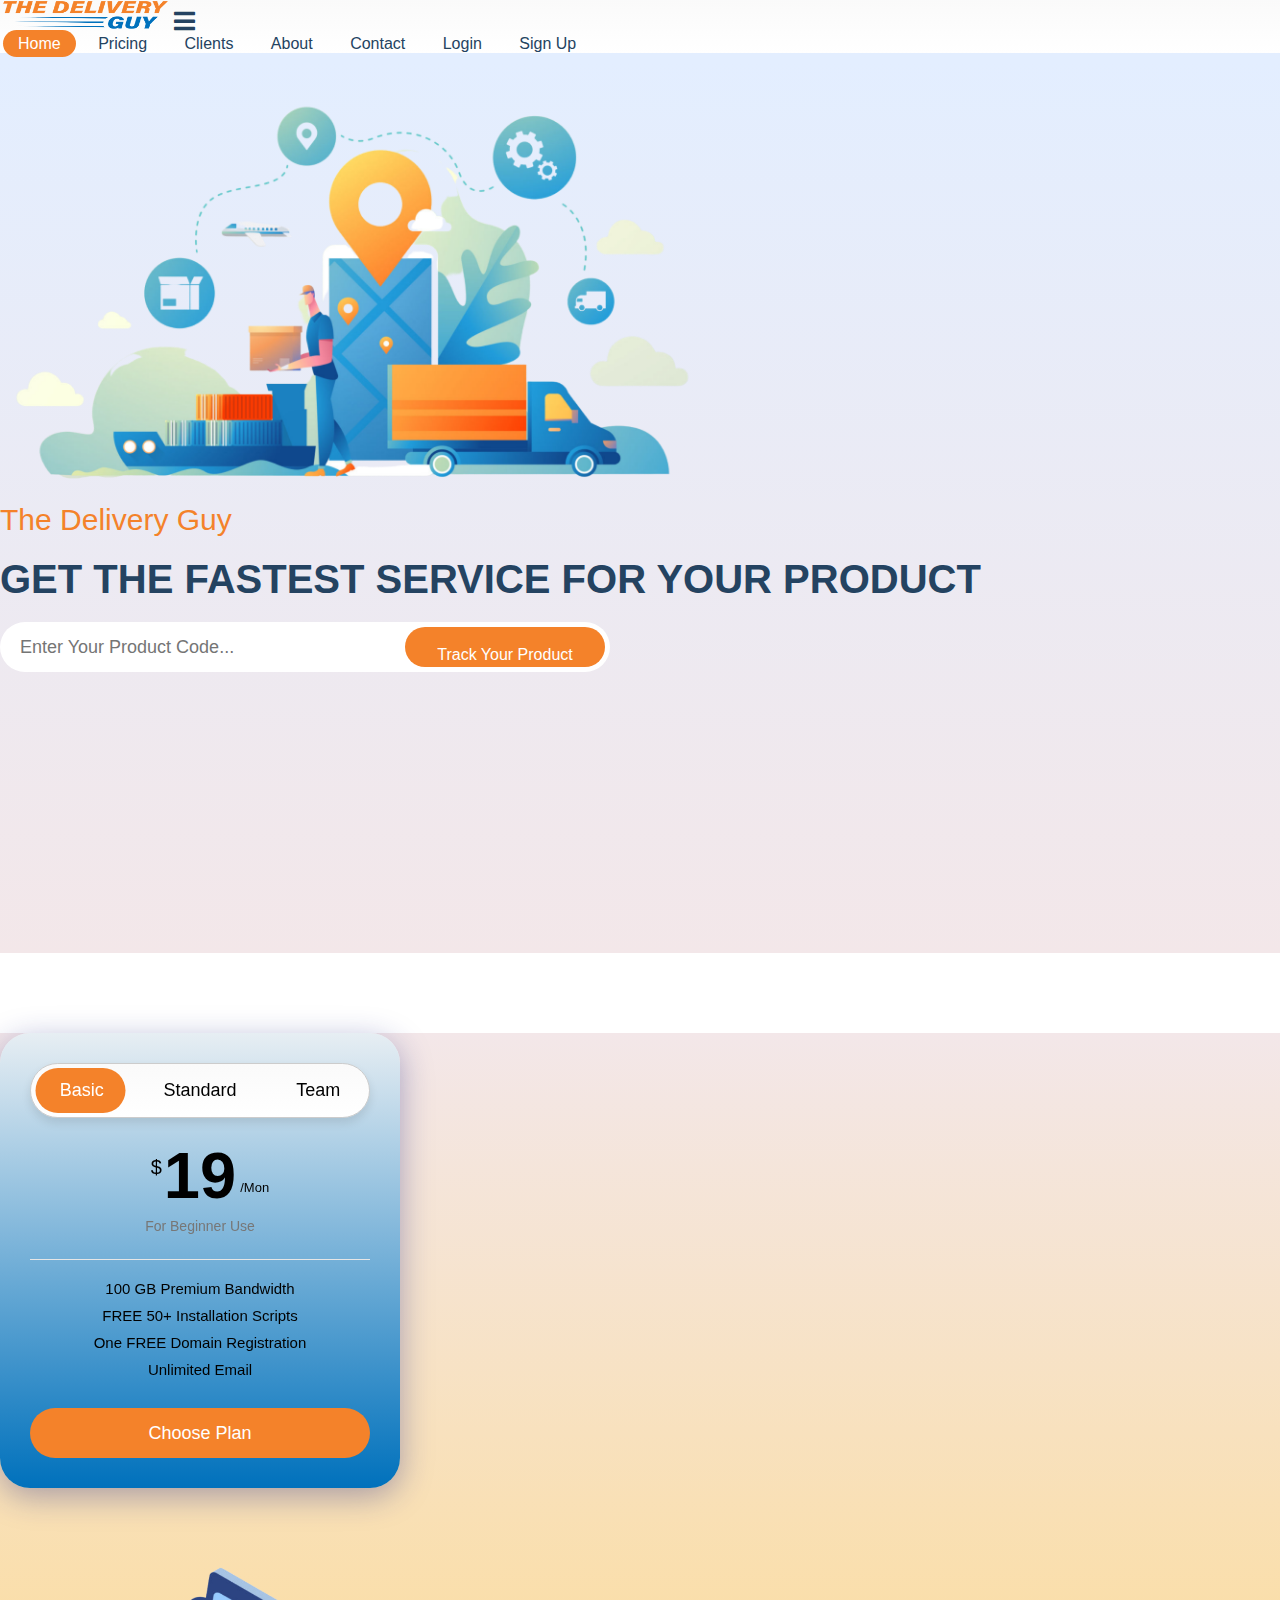
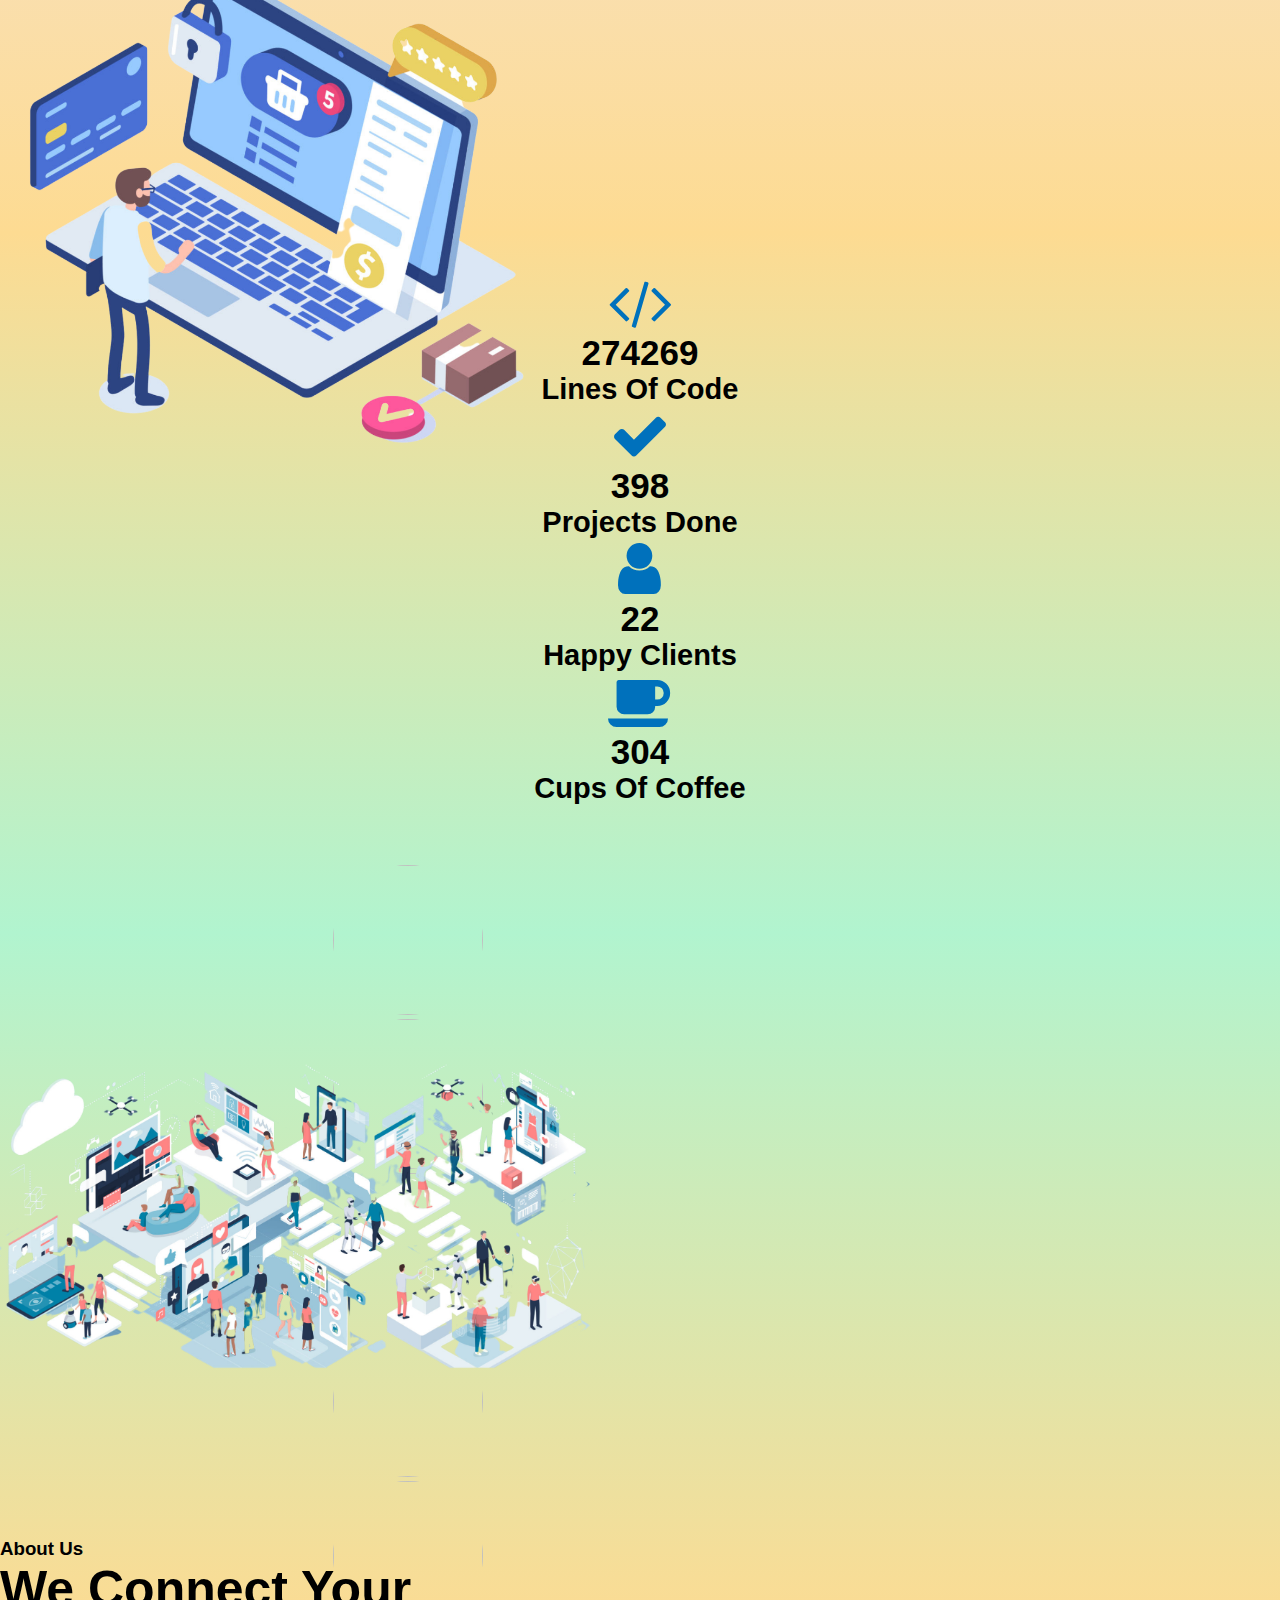
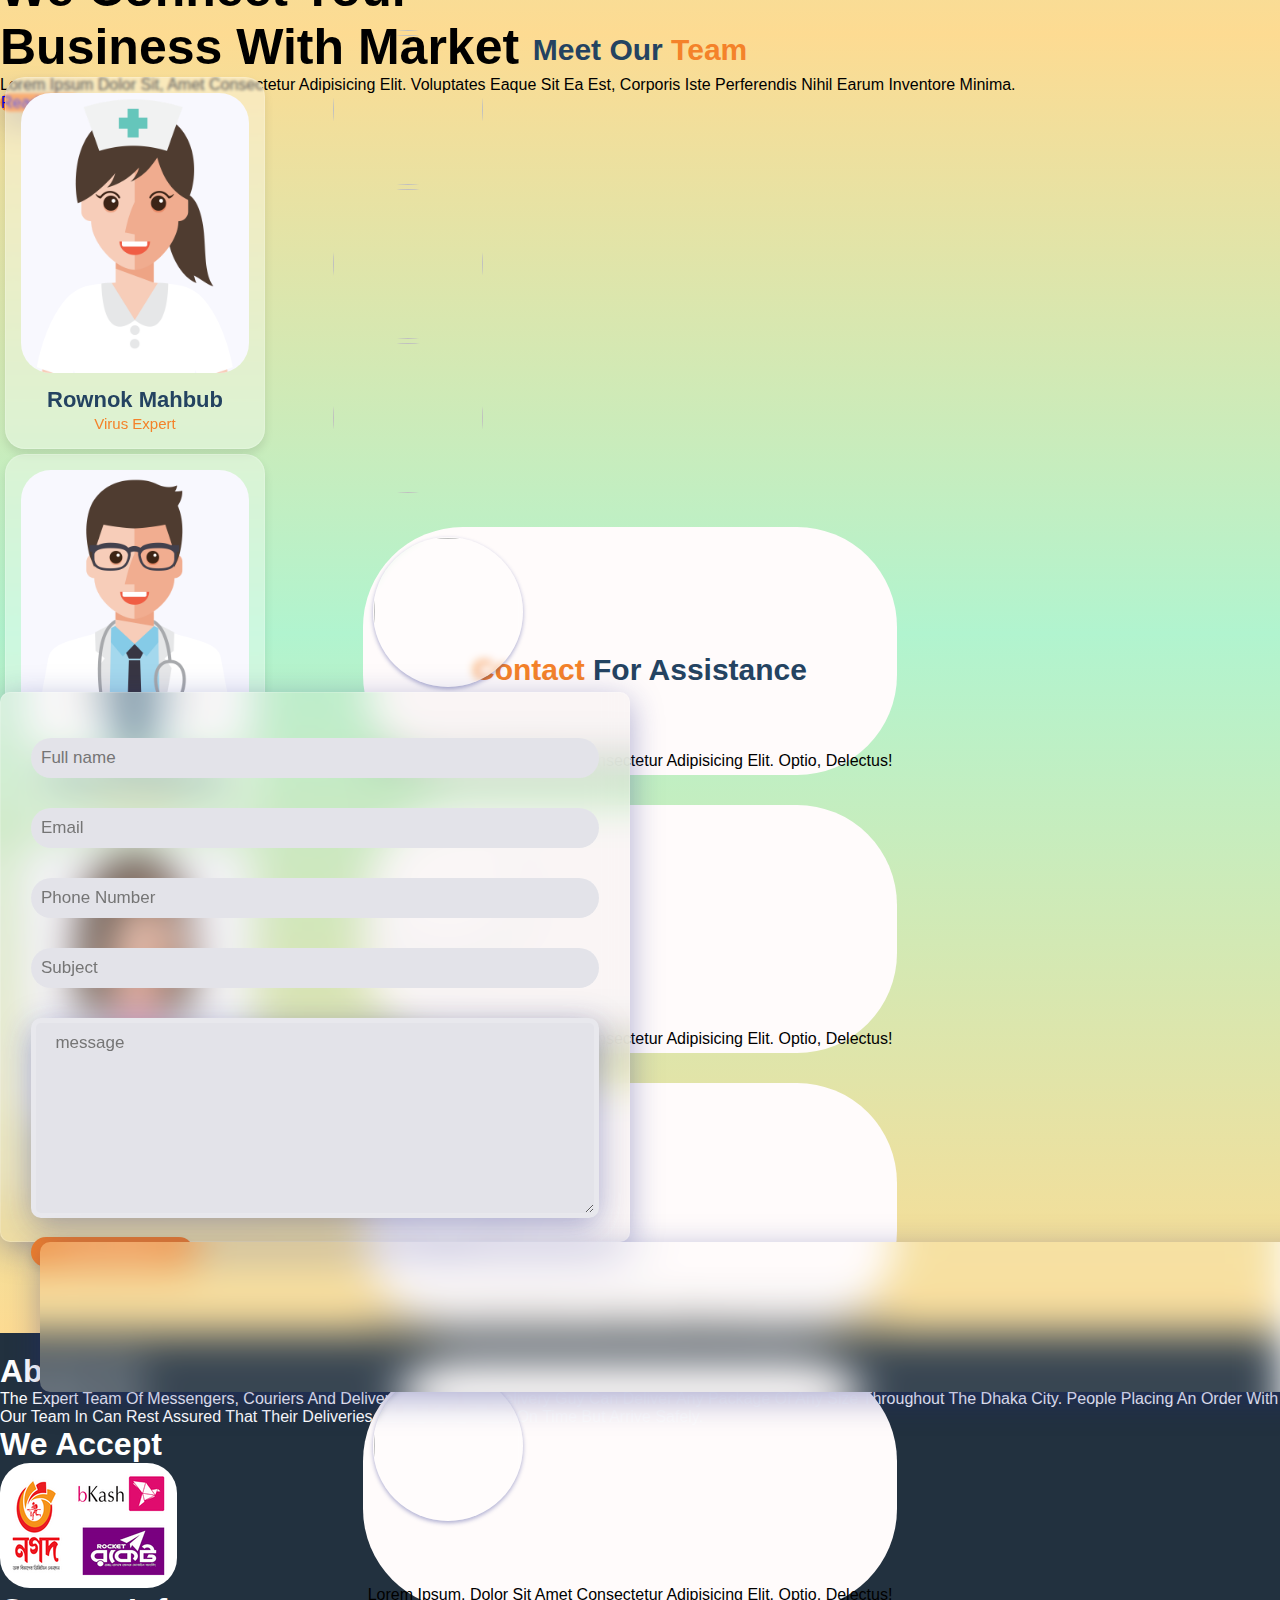
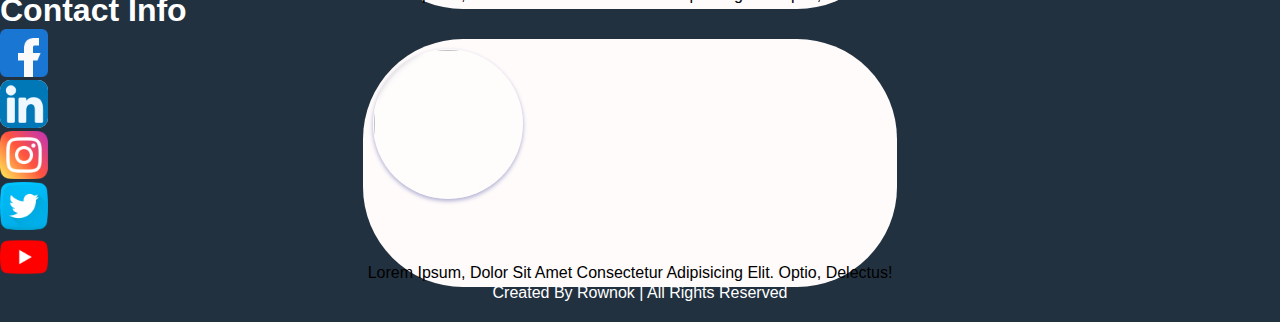
==== commit 261b87ab: "minor changes" ====
--- a/index.html
+++ b/index.html
@@ -320,9 +320,17 @@
             <div class="row flex-wrap-reverse">
                 <div class="col-md-6 ">
                     <form action="" class=" glass">
-                        <input type="text" placeholder="name" class="box">
-                        <input type="email" placeholder="email" class="box">
-                        <input type="number" placeholder="number" class="box">
+                        <input type="text" placeholder="Full name" class="box">
+                        <div class="row">
+                            <div class="col-6">
+                                <input type="email" placeholder="Email" class="box">
+                            </div>
+                            <div class="col-6">
+                                <input type="number" placeholder="Phone Number" class="box">
+                            </div>
+                        </div>
+                        
+                        <input type="text" placeholder="Subject" class="box">
                         <textarea class="sms" name="" placeholder="  message" id="" cols="60" rows="5"></textarea>
                         <input type="submit" class="link-btn float-right" value="send message">
                     </form>
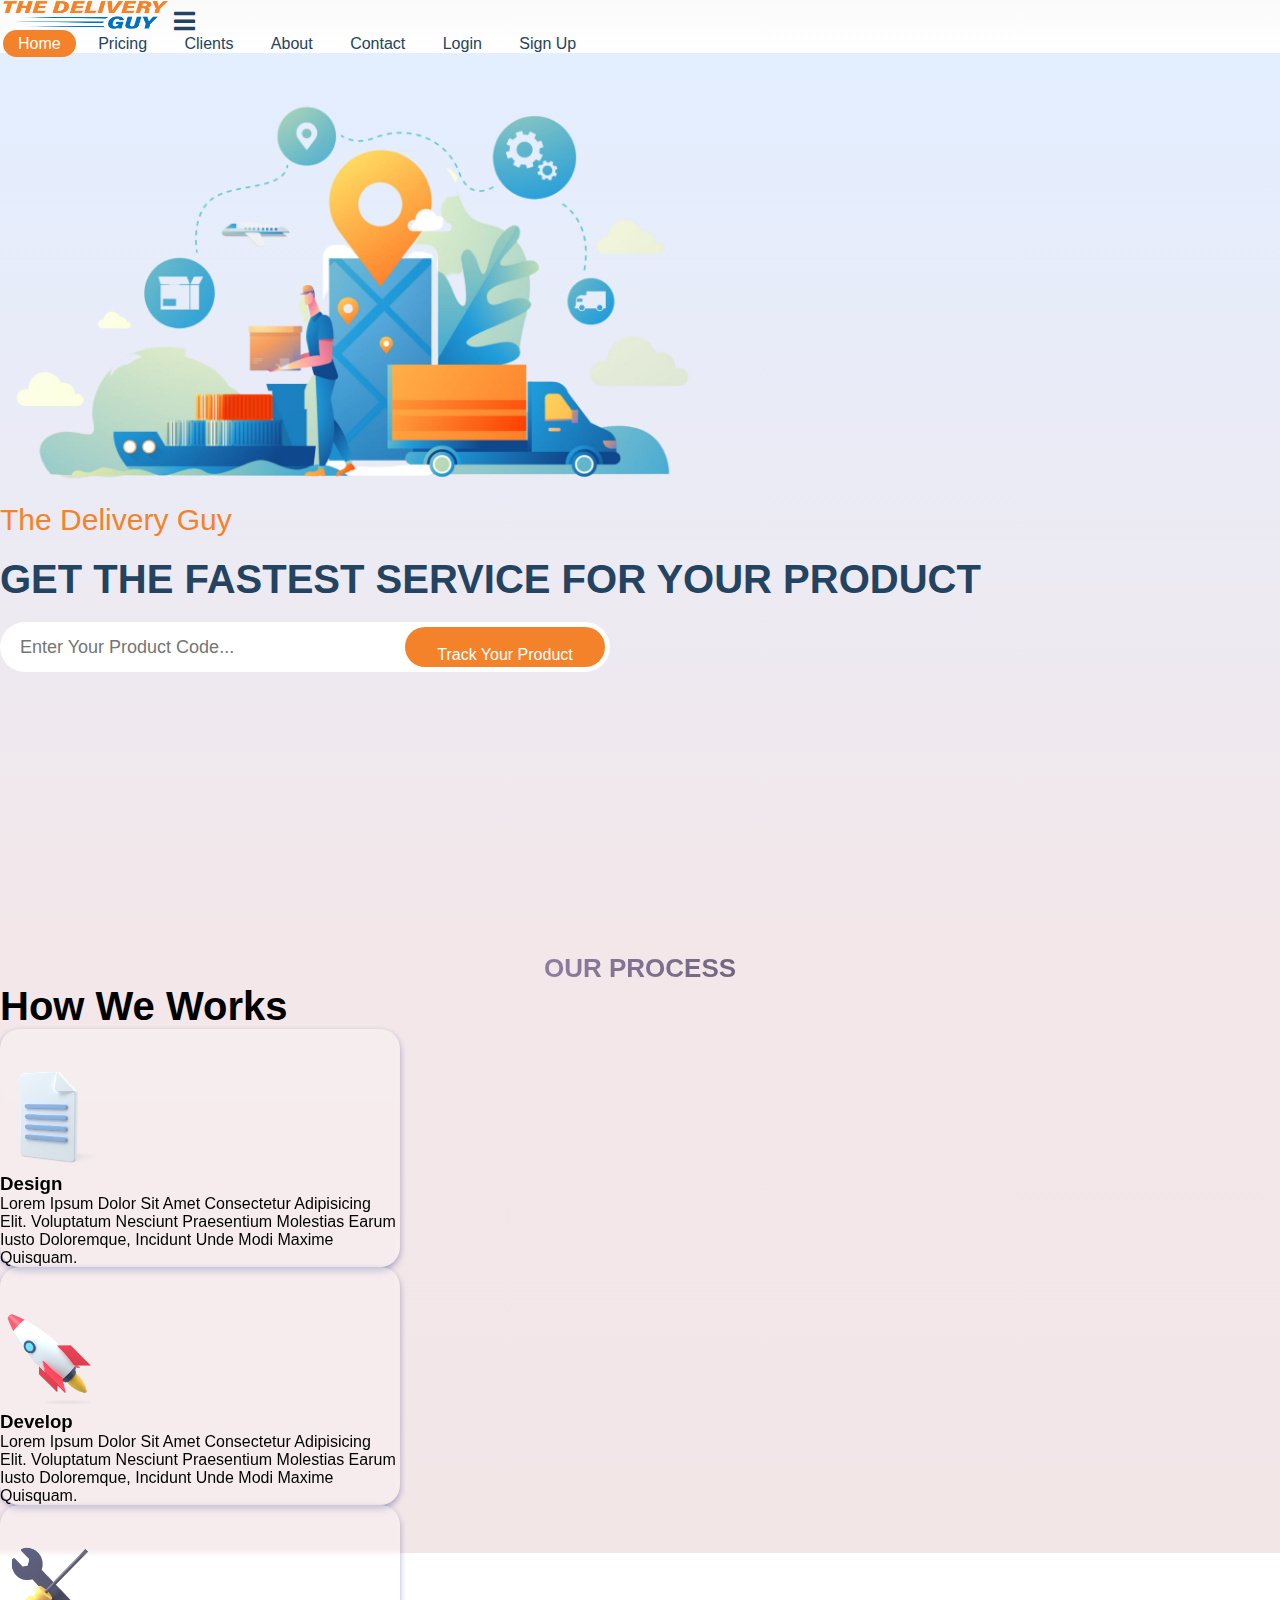
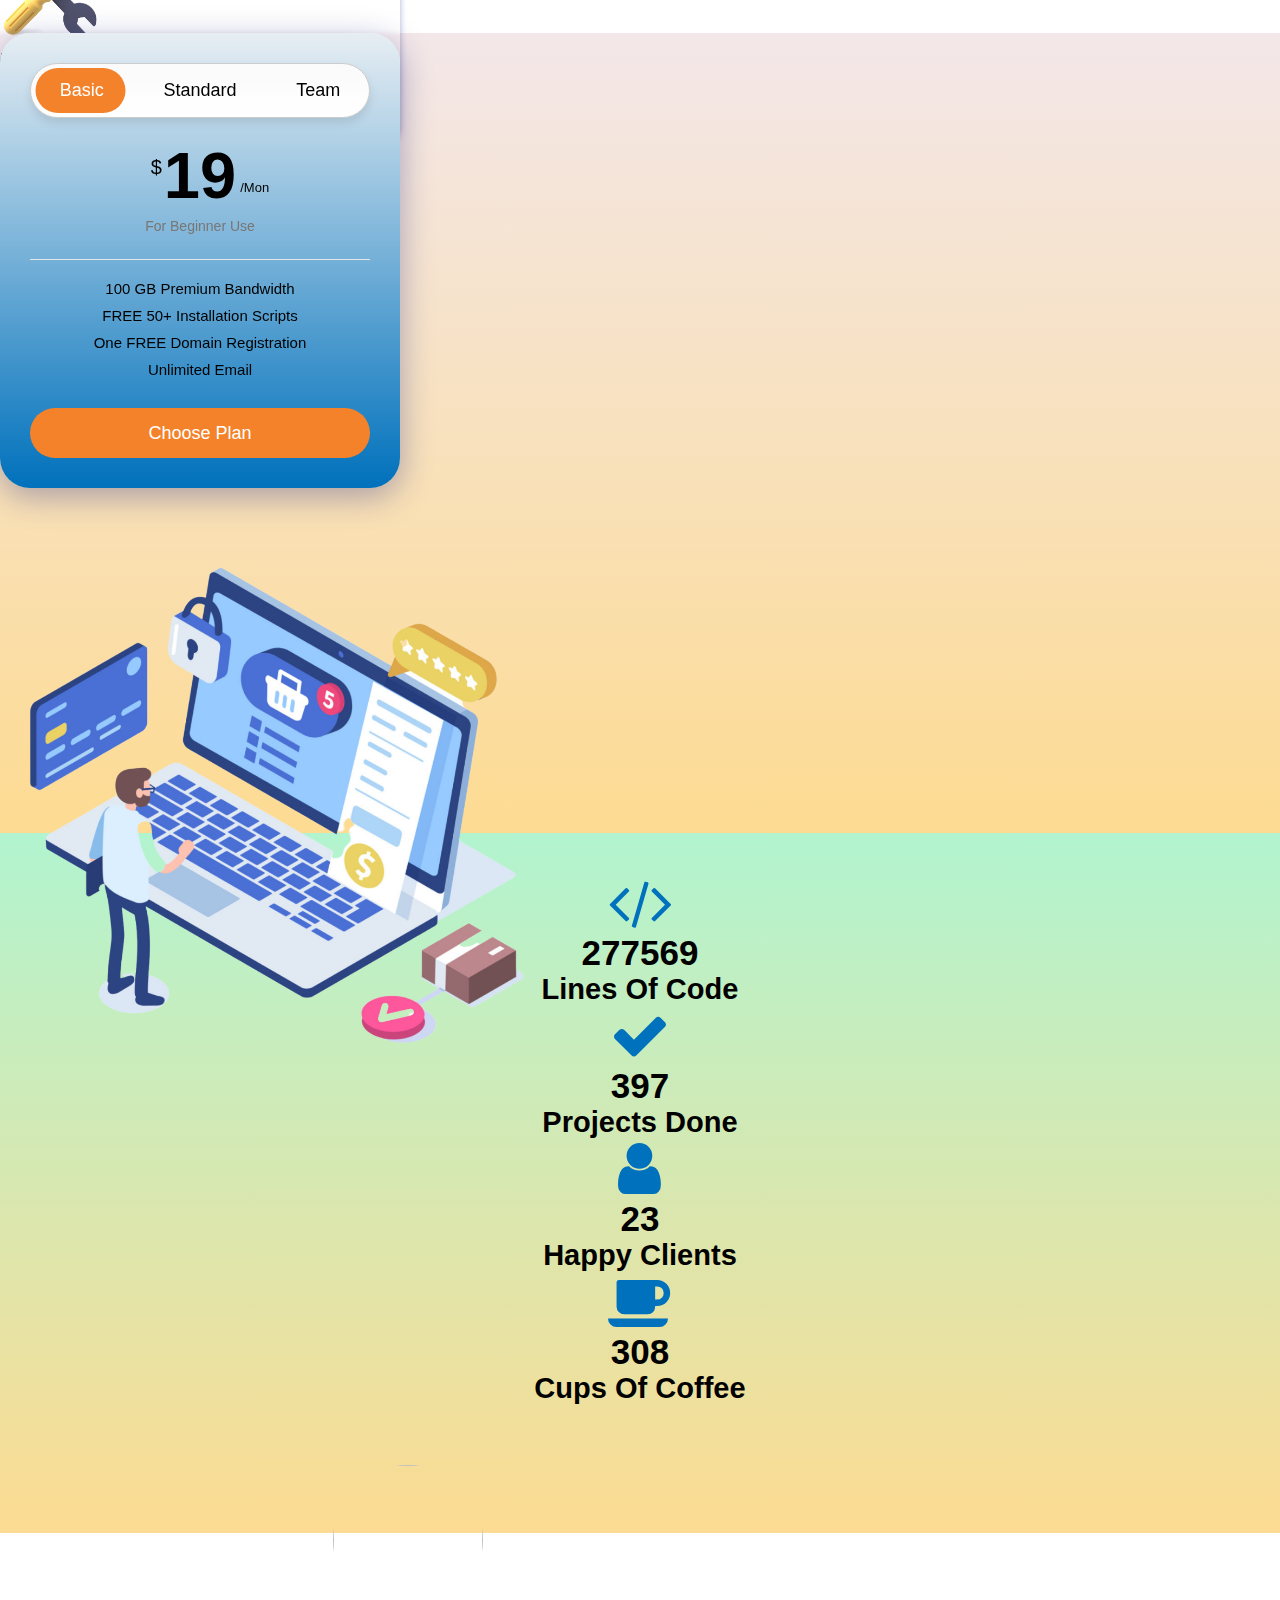
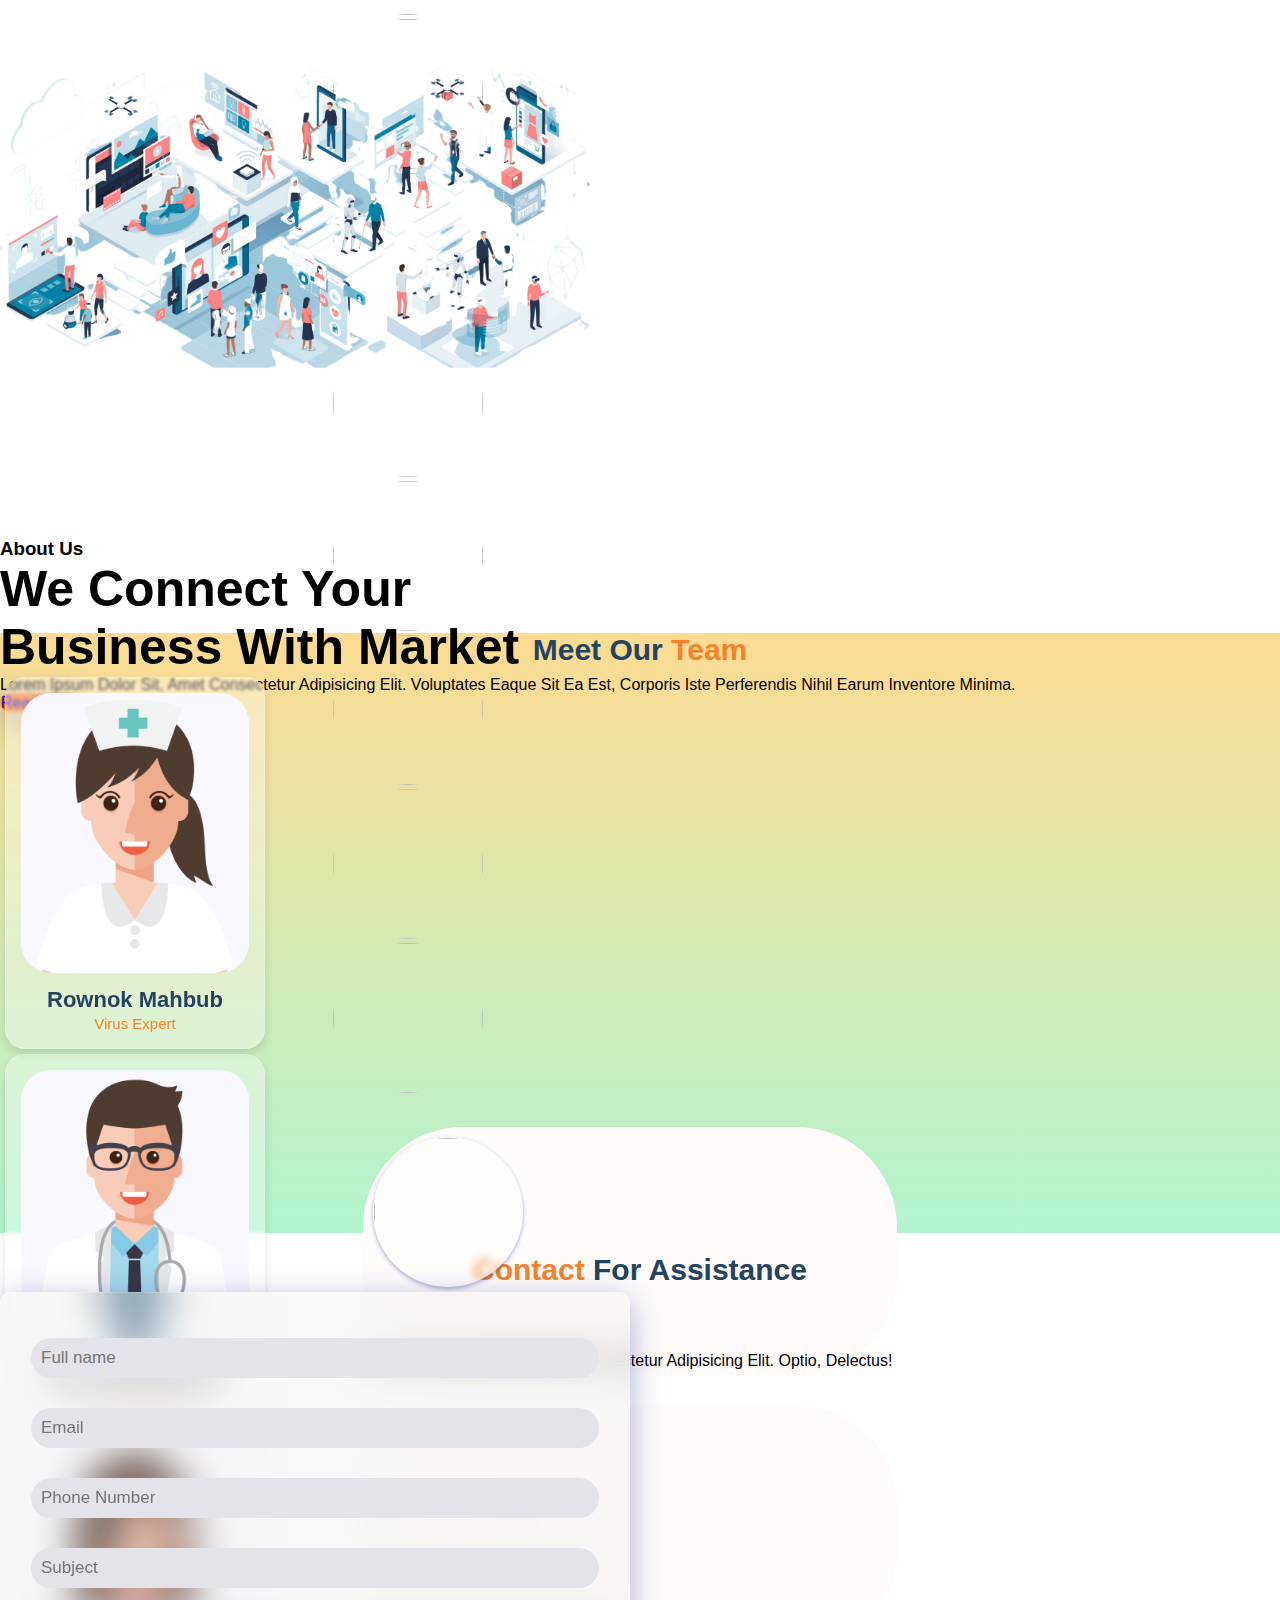
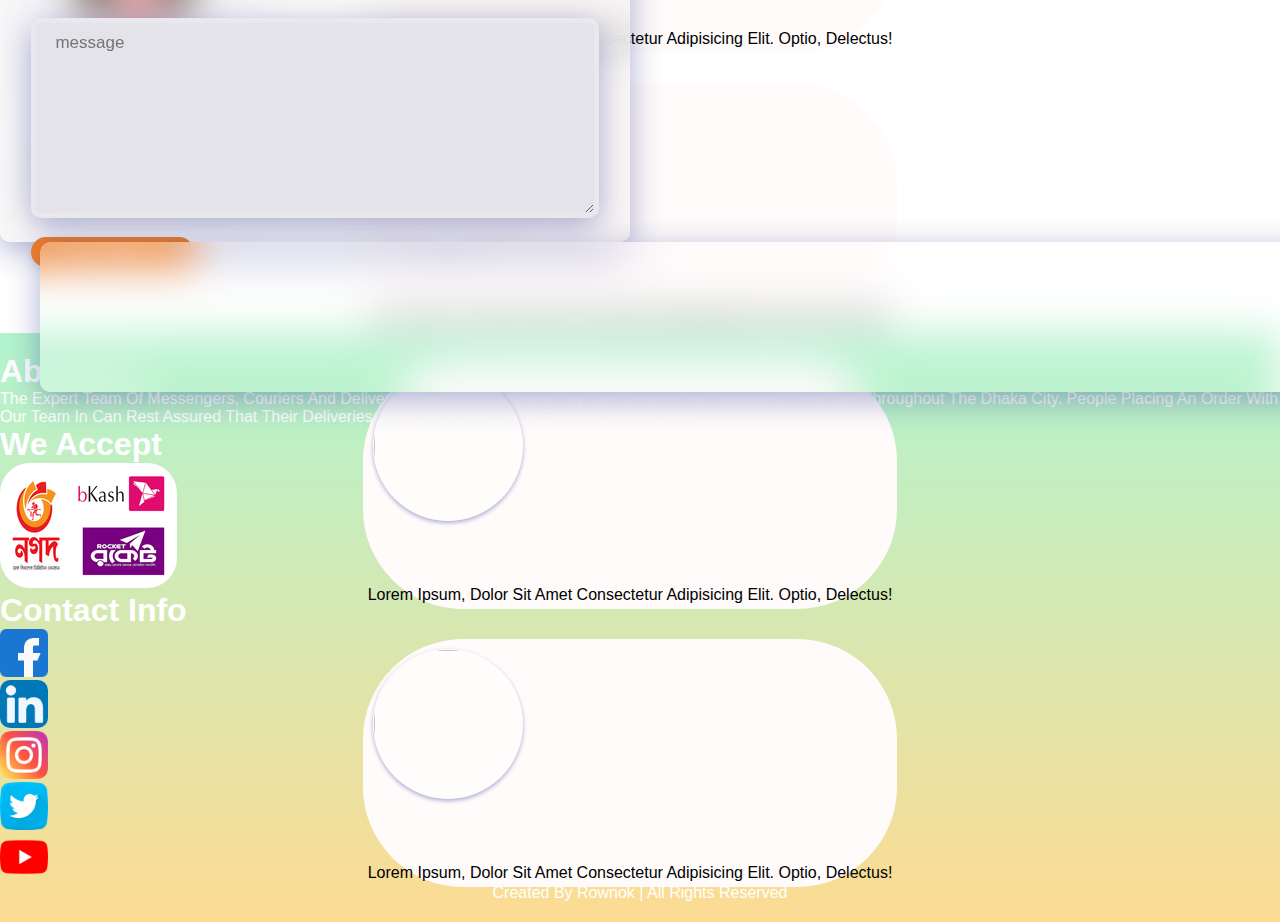
==== commit de5072d8: "update" ====
--- a/index.html
+++ b/index.html
@@ -31,21 +31,21 @@
             <a href="" class="logo"><img src="images/logo_written.png" style="width: 170px; height: 30px" alt=""></a>
             <div class="fas fa-bars d-inline-block d-md-none" id="menu-bar"></div>
 
-            <nav class="nav">
-                <a href="#home" class="active">Home</a>
-                <a href="#about">Pricing</a>
-                <a href="#prevent">clients</a>
-                <a href="#experts">about</a>
-                <a href="#contact">contact</a>
+            <nav class="nav" id="top-menu">
+                <a onclick="smoothScroll(this, 'home')" href="" class="active">Home</a>
+                <a onclick="smoothScroll(this, 'pricing-area')" href="">Pricing</a>
+                <a onclick="smoothScroll(this, 'clients-area')" href="">clients</a>
+                <a onclick="smoothScroll(this, 'about-area')" href="">about</a>
+                <a onclick="smoothScroll(this, 'contact-area')" href="">contact</a>
                 <a href="login.html">login</a>
-                <a href="signup.html">sign up</a>
+               <a href="signup.html">Sign Up</a>
             </nav>
         </div>
     </header>
     <!-- header section end -->
 
 <!-- home section start -->
-<section class="home" id="home">
+<section class="home" id="">
     <div class="container">
         <div class="row min-vh-100 align-items-center pt-5">
             <div class="col-md-6 col-xl-6 col-sm-12 col-12">
@@ -73,8 +73,37 @@
 
 <!-- home section end -->
 
+
+
+ <!-- our process -->
+ <div class="op">
+    <h1 class="text-center ic-h2">our process</h1>
+    <h2 class="text-center pb-4 ic-h1">How We Works</h2>
+<div class="container">
+    <div class="row d-flex justify-content-around">
+          <div class="col-4 process">
+                <img src="images/Page_perspective_matte_s.png" class="rounded mx-auto d-block" alt="">
+                <h3 class="text-center">Design</h3>
+                <p class="text-center">Lorem ipsum dolor sit amet consectetur adipisicing elit. Voluptatum nesciunt praesentium molestias earum iusto doloremque, incidunt unde modi maxime quisquam.</p>
+          </div>
+          <div class="col-4 process">
+                <img src="images/Rocket_perspective_matte_s.png" class="rounded mx-auto d-block" alt="">
+                <h3 class="text-center">develop</h3>
+                <p class="text-center">Lorem ipsum dolor sit amet consectetur adipisicing elit. Voluptatum nesciunt praesentium molestias earum iusto doloremque, incidunt unde modi maxime quisquam.</p>
+          </div>
+
+          <div class="col-4 process">
+                <img src="images/Tools_perspective_matte_s.png" class="rounded mx-auto d-block" alt="">
+                <h3 class="text-center">invention</h3>
+                <p class="text-center">Lorem ipsum dolor sit amet consectetur adipisicing elit. Voluptatum nesciunt praesentium molestias earum iusto doloremque, incidunt unde modi maxime quisquam.</p>
+          </div>
+    </div>
+</div>
+</div>
+
+
 <!-- about section start -->
-<div class="about" id="about">
+<div class="about pricing-area" id="">
     <div class="container">
         <div class="row align-items-center flex-wrap-reverse">
             <div class="col-md-6 col-xl-6 col-sm-12 col-12 content">
@@ -142,7 +171,7 @@
 
 
 <!-- start count stats -->
-<section id="prevent" class="wow">
+<section id="" class="wow clients-area">
 <div id="counter-stats" class=" fadeInRight" data-wow-duration="1.4s">
 	<div class="container">
 		<div class="row">
@@ -252,7 +281,7 @@
 </section>
 <!-- about us -->
 
-<section class="ab" id="experts">
+<section class="ab about-area" id="">
     <div class="container">
           <div class="row">
                 <div class="col-6">
@@ -314,7 +343,7 @@
 
 
 <!-- contact section start -->
-    <section class="contact" id="contact">
+    <section class="contact contact-area" id="">
         <h1 class="heading"> <span>contact</span> for assistance</h1>
         <div class="container">
             <div class="row flex-wrap-reverse">
@@ -347,7 +376,7 @@
 
 
 <!-- footer section start -->
-     <section class="footer" id="footer">
+     <section class="footer" id="">
          <div class="container">
              <div class="d-flex flex-wrap justify-content-center text-center txt-md-start">
                 <div class="box p-4 m-2">
--- a/css/style.css
+++ b/css/style.css
@@ -197,6 +197,53 @@
     .search_wrap .search_box{
         width: 100%;
     }
+}
+
+
+
+
+/* our process */
+.op{
+    background-image: linear-gradient(to top, #F3e6e7 0%, #F3e7ea 100%);
+    height: 600px;
+    
+}
+.ic-h1{
+    font-size: 40px;
+   
+}
+.ic-h2{
+    font-size: 26px;
+    background:linear-gradient(120deg, #e0c3fc 0%, #1e2022 100%);
+    -webkit-background-clip: text;
+    -webkit-text-fill-color: transparent;
+    text-transform:uppercase;
+    font-weight: 700;
+    text-align:center;
+}
+.op .process{
+    width: 400px;
+ text-transform: capitalize;
+  background: rgba( 255, 255, 255, 0.25 );
+box-shadow: 0 3px 6px 0 rgba( 31, 38, 135, 0.37 );
+backdrop-filter: blur( 2px );
+-webkit-backdrop-filter: blur( 2px );
+border-radius: 20px;
+
+}
+.op .process:hover{
+    background: linear-gradient(120deg, #f7c3fc 0%, #8efc9d 100%);
+box-shadow: 0 8px 32px 0 rgba( 31, 38, 135, 0.37 );
+backdrop-filter: blur( 4px );
+-webkit-backdrop-filter: blur( 4px );
+border-radius: 20px;
+border: 1px solid rgba( 255, 255, 255, 0.18 );
+transform: scale(1.1);
+}
+.process img{
+    width: 100px;
+    height:100px;
+    margin-top: 40px;
 }
 
 /* about section */
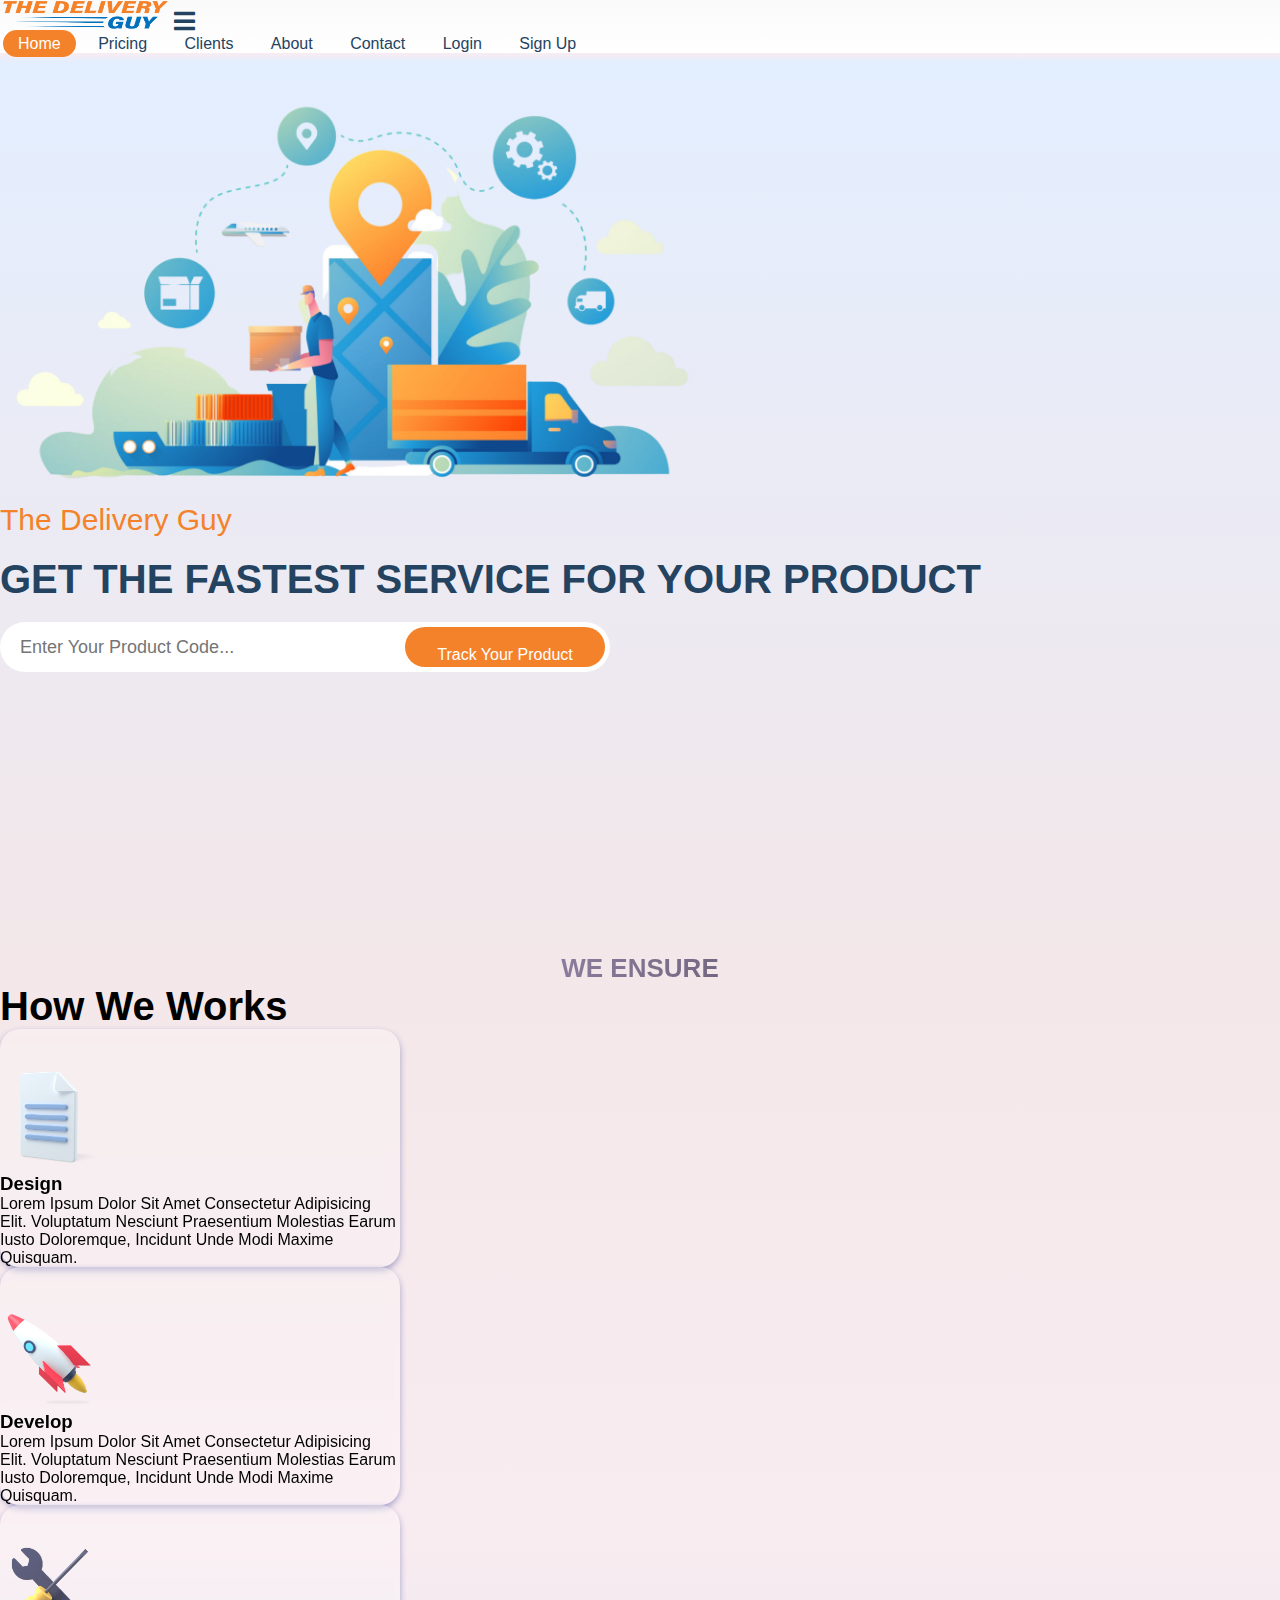
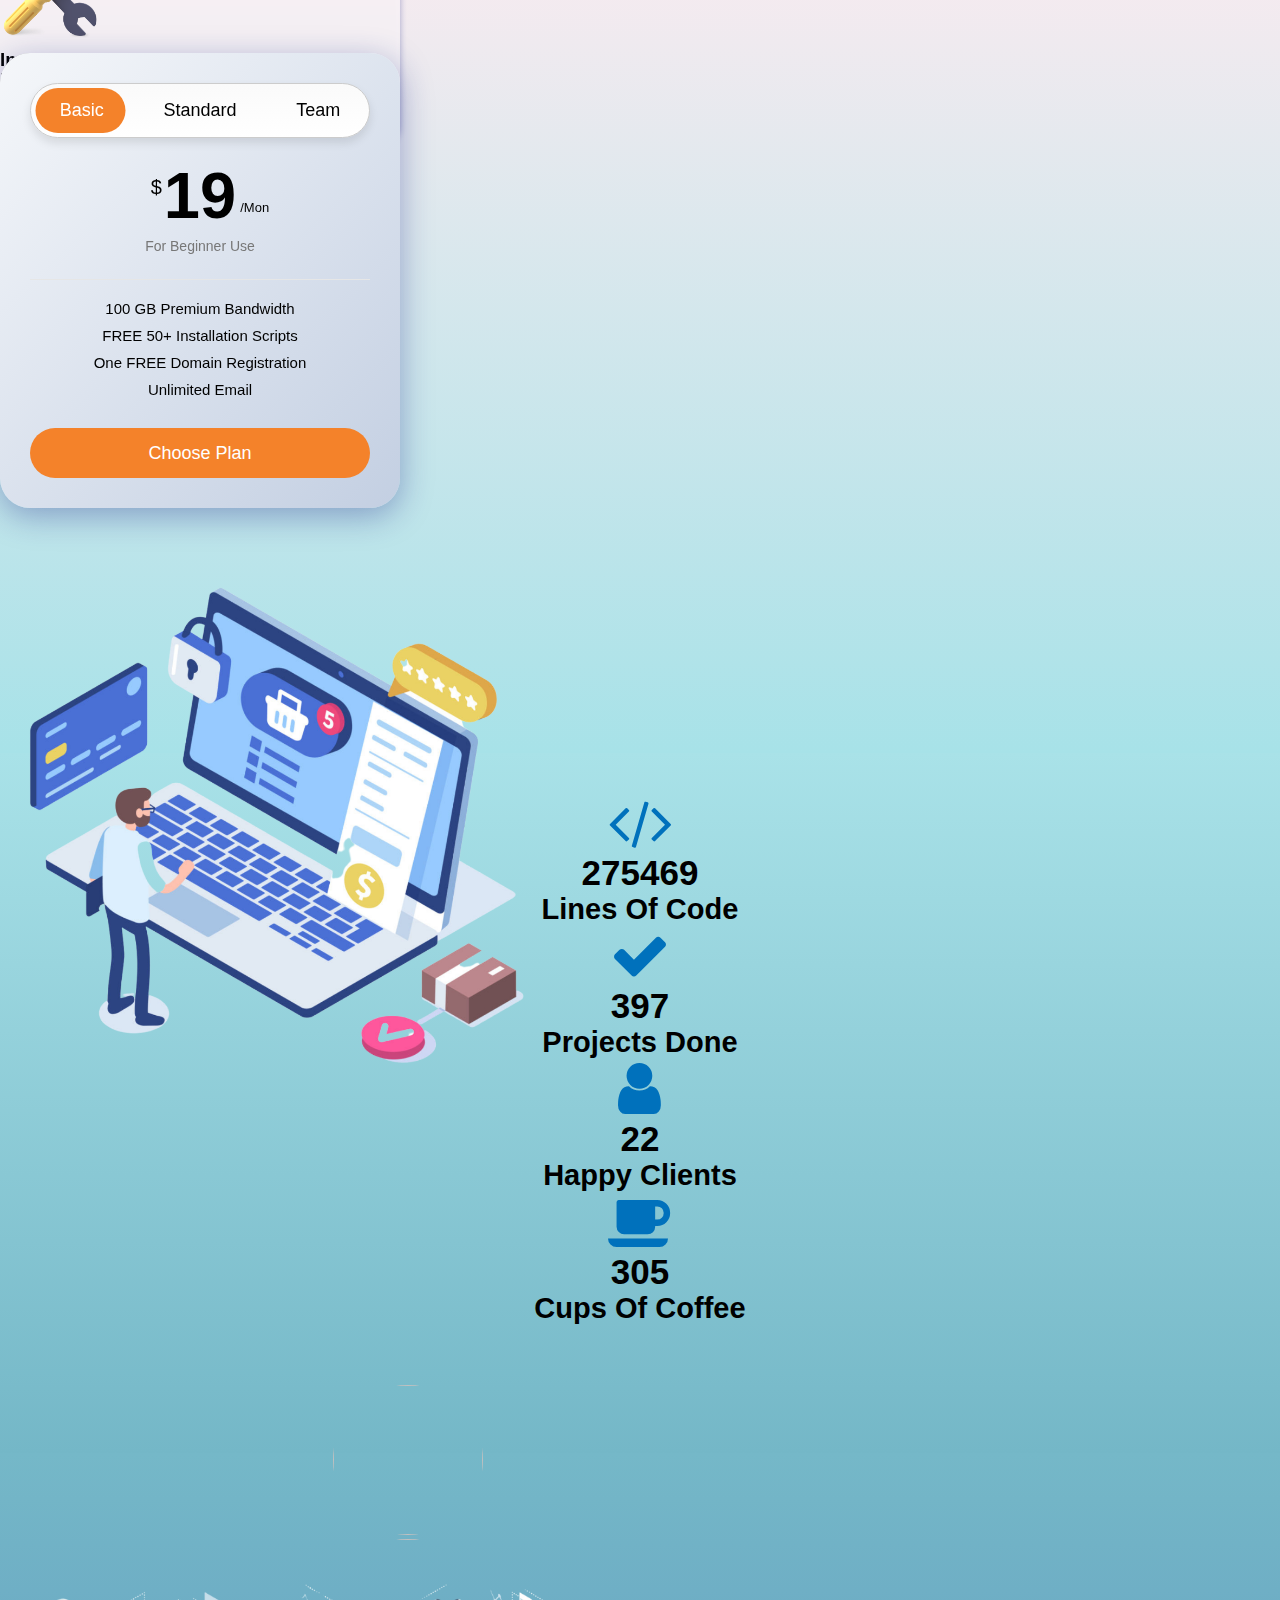
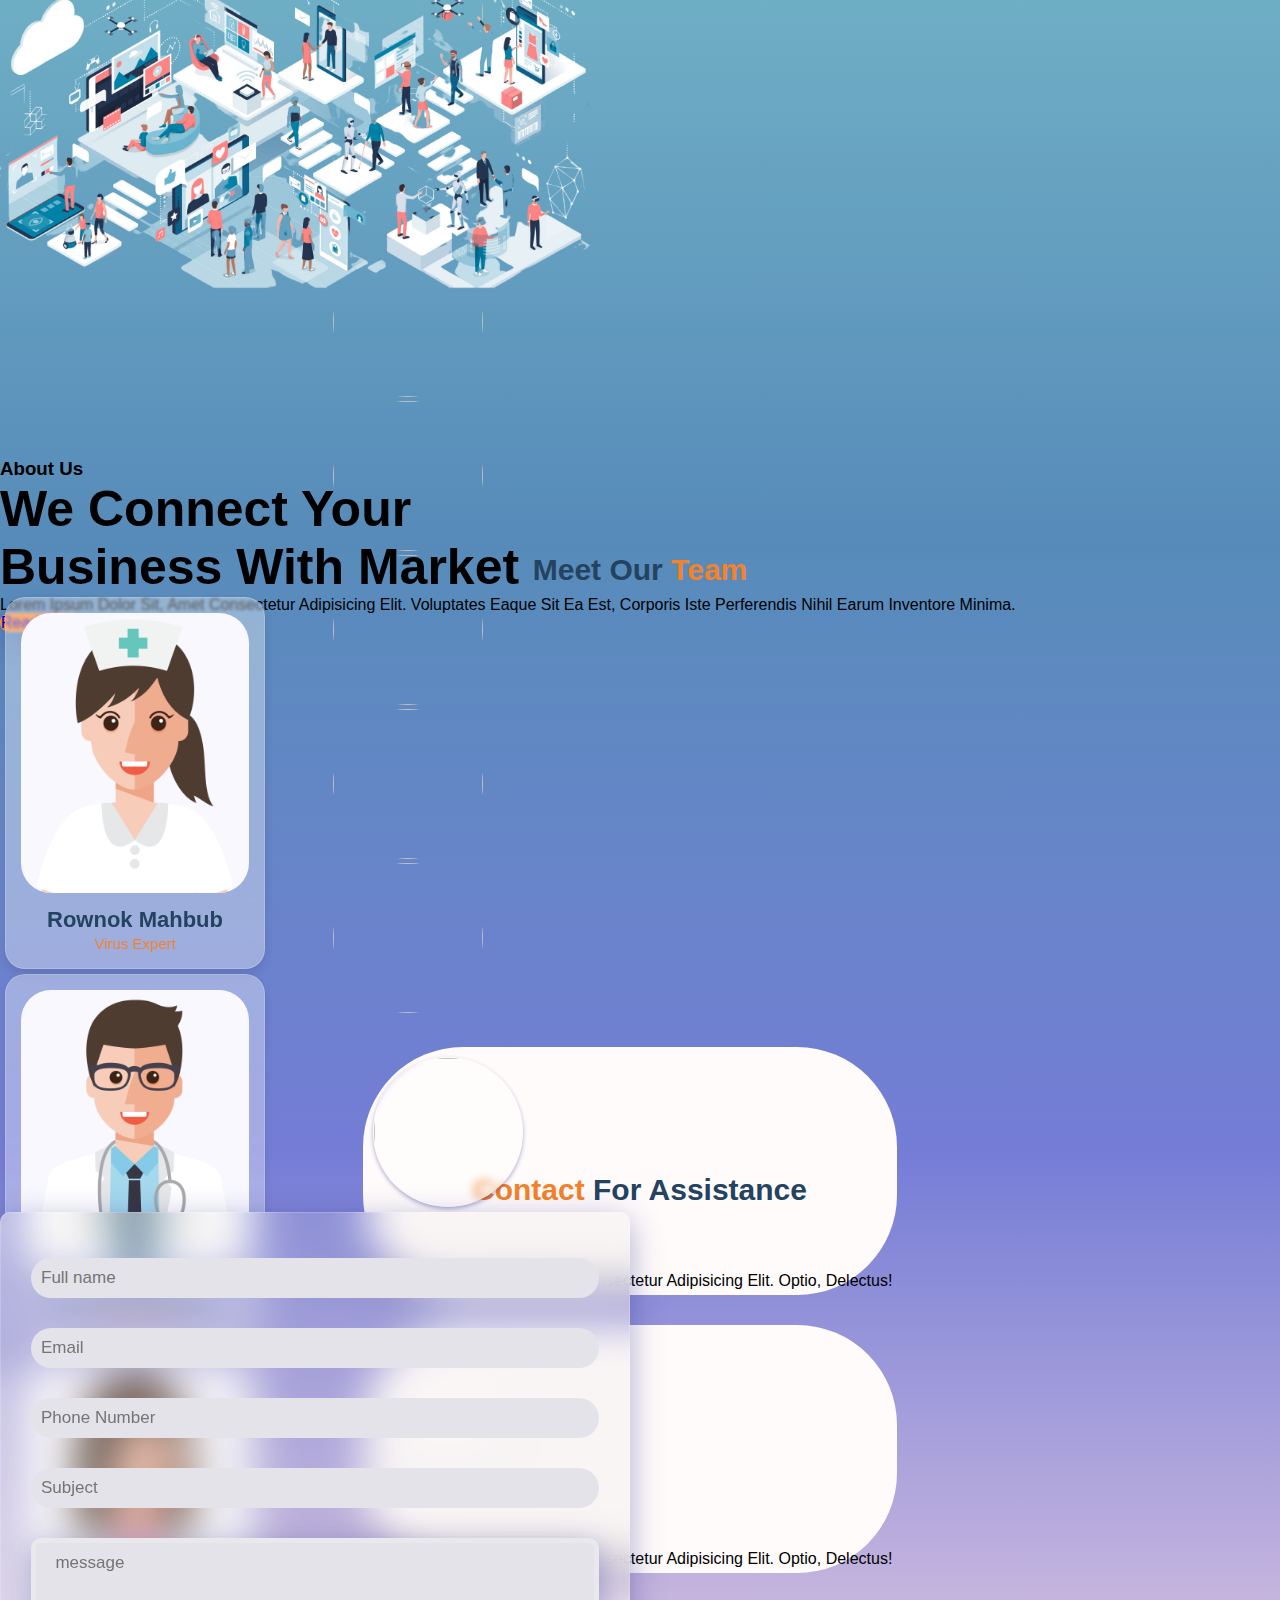
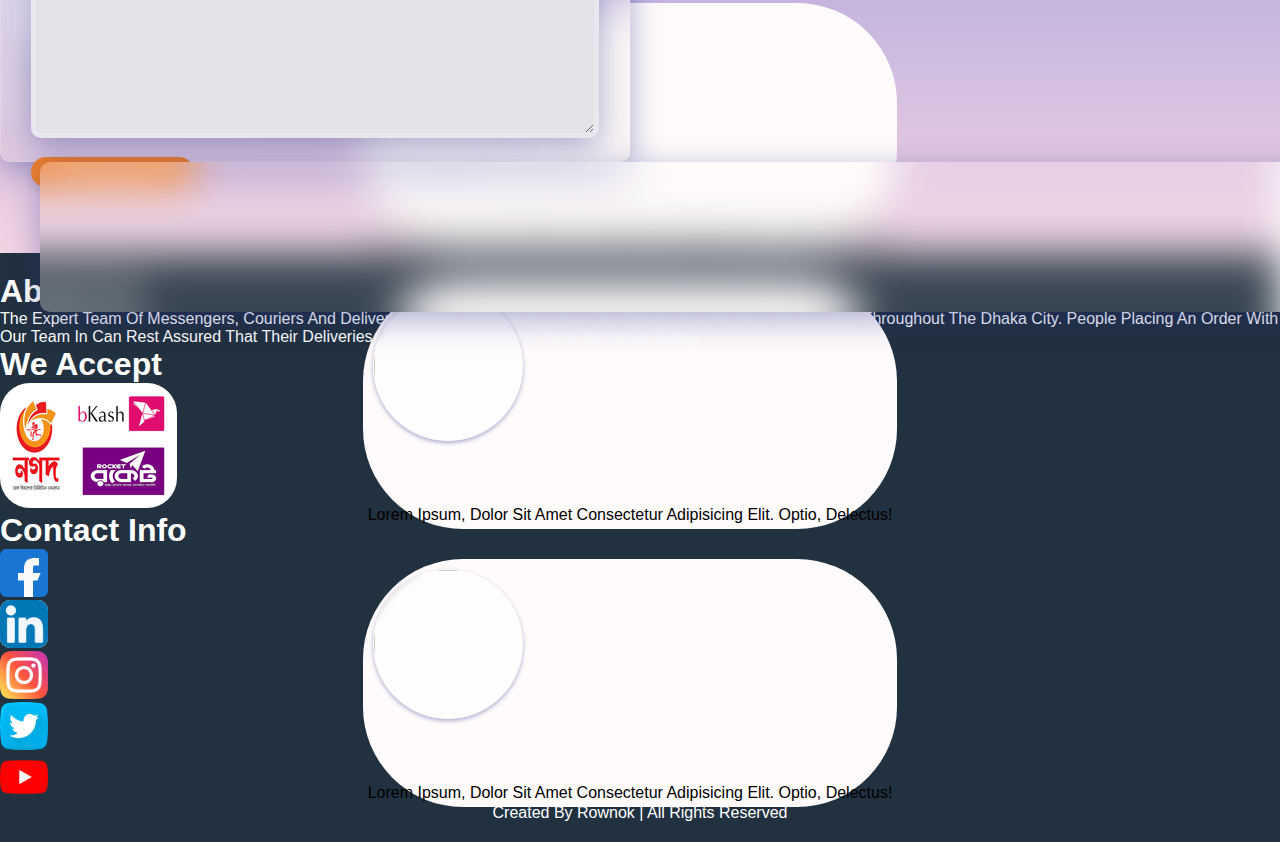
==== commit 906b0ac0: "color" ====
--- a/index.html
+++ b/index.html
@@ -32,11 +32,11 @@
             <div class="fas fa-bars d-inline-block d-md-none" id="menu-bar"></div>
 
             <nav class="nav" id="top-menu">
-                <a onclick="smoothScroll(this, 'home')" href="" class="active">Home</a>
-                <a onclick="smoothScroll(this, 'pricing-area')" href="">Pricing</a>
-                <a onclick="smoothScroll(this, 'clients-area')" href="">clients</a>
-                <a onclick="smoothScroll(this, 'about-area')" href="">about</a>
-                <a onclick="smoothScroll(this, 'contact-area')" href="">contact</a>
+                <a href="#home"class="active">Home</a>
+                <a href="#pricing-area">Pricing</a>
+                <a href="#clients-area">clients</a>
+                <a href="#about-area">about</a>
+                <a href="#contact-area">contact</a>
                 <a href="login.html">login</a>
                <a href="signup.html">Sign Up</a>
             </nav>
@@ -45,7 +45,7 @@
     <!-- header section end -->
 
 <!-- home section start -->
-<section class="home" id="">
+<section class="home" id="home">
     <div class="container">
         <div class="row min-vh-100 align-items-center pt-5">
             <div class="col-md-6 col-xl-6 col-sm-12 col-12">
@@ -77,7 +77,7 @@
 
  <!-- our process -->
  <div class="op">
-    <h1 class="text-center ic-h2">our process</h1>
+    <h1 class="text-center ic-h2">We Ensure</h1>
     <h2 class="text-center pb-4 ic-h1">How We Works</h2>
 <div class="container">
     <div class="row d-flex justify-content-around">
@@ -103,7 +103,7 @@
 
 
 <!-- about section start -->
-<div class="about pricing-area" id="">
+<section class="about" id="pricing-area">
     <div class="container">
         <div class="row align-items-center flex-wrap-reverse">
             <div class="col-md-6 col-xl-6 col-sm-12 col-12 content">
@@ -166,36 +166,36 @@
             </div>
         </div>
     </div>
-</div>
+</section>
 <!-- about section end -->
 
 
 <!-- start count stats -->
-<section id="" class="wow clients-area">
+<section id="clients-area" class="wow clients-area">
 <div id="counter-stats" class=" fadeInRight" data-wow-duration="1.4s">
 	<div class="container">
 		<div class="row">
 
 			<div class="col-lg-3 stats">
-				<i class="fa fa-code" aria-hidden="true"></i>
+				<i class="fa fa-code text-info" aria-hidden="true"></i>
 				<div class="counting" data-count="900000">100</div>
 				<h5>Lines of code</h5>
 			</div>
 
 			<div class="col-lg-3 stats">
-				<i class="fa fa-check" aria-hidden="true"></i>
+				<i class="fa fa-check text-info" aria-hidden="true"></i>
 				<div class="counting" data-count="280">450</div>
 				<h5>Projects done</h5>
 			</div>
 
 			<div class="col-lg-3 stats">
-				<i class="fa fa-user" aria-hidden="true"></i>
+				<i class="fa fa-user text-info" aria-hidden="true"></i>
 				<div class="counting" data-count="75">0</div>
 				<h5>Happy clients</h5>
 			</div>
 
 			<div class="col-lg-3 stats">
-				<i class="fa fa-coffee" aria-hidden="true"></i>
+				<i class="fa fa-coffee text-info" aria-hidden="true"></i>
 				<div class="counting" data-count="999">0</div>
 				<h5>Cups of coffee</h5>
 			</div>
@@ -281,7 +281,7 @@
 </section>
 <!-- about us -->
 
-<section class="ab about-area" id="">
+<section class="ab about-area" id="about-area">
     <div class="container">
           <div class="row">
                 <div class="col-6">
@@ -343,7 +343,7 @@
 
 
 <!-- contact section start -->
-    <section class="contact contact-area" id="">
+    <section class="contact" id="contact-area">
         <h1 class="heading"> <span>contact</span> for assistance</h1>
         <div class="container">
             <div class="row flex-wrap-reverse">
--- a/css/style.css
+++ b/css/style.css
@@ -49,7 +49,7 @@
 color: #fff;
 }
 section:nth-child(odd){
-    background-image: linear-gradient(to top, #fddb92 0%, #b1f4cf 100%);
+  
 }
 header{
     box-shadow: var(--box-shadow);
@@ -99,7 +99,7 @@
 
 .home{
     min-height: 100vh;
-    background-image: linear-gradient(to top, #f3e7e9 0%, #e3eeff 99%, #e3eeff 100%);
+    background-image: linear-gradient(to top, #f3e7e9 0%, #e3eeff 99%, #F9ECF1 100%);
     background-position: center;
     background-size: cover;
 }
@@ -204,7 +204,7 @@
 
 /* our process */
 .op{
-    background-image: linear-gradient(to top, #F3e6e7 0%, #F3e7ea 100%);
+    background-image: linear-gradient(to top, #F9ECF1 0%, #F3e7e9 100%);
     height: 600px;
     
 }
@@ -232,7 +232,7 @@
 
 }
 .op .process:hover{
-    background: linear-gradient(120deg, #f7c3fc 0%, #8efc9d 100%);
+    background-image: linear-gradient(to top, #fbc2eb 0%, #a6c1ee 100%);
 box-shadow: 0 8px 32px 0 rgba( 31, 38, 135, 0.37 );
 backdrop-filter: blur( 4px );
 -webkit-backdrop-filter: blur( 4px );
@@ -248,7 +248,7 @@
 
 /* about section */
 .about{
-    background-image: linear-gradient(to top, #fddb92 0%, #f3e7e9 100%);
+    background-image: linear-gradient(to top, #A7E2E8 0%, #F8ebf0 100%);
     height:800px;
    
 }
@@ -256,7 +256,7 @@
 .wrapper{
     margin-top: 80px;
     width: 400px;
-    background: linear-gradient(to top, #0071bc 0%, #e7eef3 100%);
+    background-image: linear-gradient(135deg, #f5f7fa 0%, #c3cfe2 100%);
     box-shadow: 0 8px 32px 0 rgba( 31, 38, 135, 0.37 );
     backdrop-filter: blur( 4px );
     -webkit-backdrop-filter: blur( 4px );
@@ -429,7 +429,7 @@
 
 /*/ start count stats /*/ 
 .wow{
-    background-image: linear-gradient(to top, #b1f4cf 0%, #fddb92 100%);
+    background: linear-gradient(to top, #74B7C7 0%, #A9e2e8 100%);
     height:700px;
 }
 .fadeInRight{
@@ -580,10 +580,7 @@
 
 
 /* carousel testimonial */
-.test-container{
-    background: linear-gradient(to top, #d299c2 0%, #b1f4cf 100%);
-    height:600px;
-}
+
 
 .test{
     margin-top: 30px;
@@ -680,6 +677,7 @@
 /* about us  */
 
 .ab{
+    background: linear-gradient(to top, #568AB9 0%, #75b8c8 100%);
     height: 700px;
 }
 .ab img{
@@ -711,7 +709,7 @@
 
 /* experts */
 .experts{
-    background-image: linear-gradient(to top, #b1f4cf 0%, #fddb92 100%);
+    background-image: linear-gradient(to top, #757DD6 0%, #578cba 100%);
     height: 600px;
 }
 .experts .box{
@@ -769,6 +767,7 @@
 
 /* contact  */
 .contact{
+    background-image: linear-gradient(to top, #F2D4E3 0%, #757DD6 100%);
     height: 700px;
 }
 .glass{
